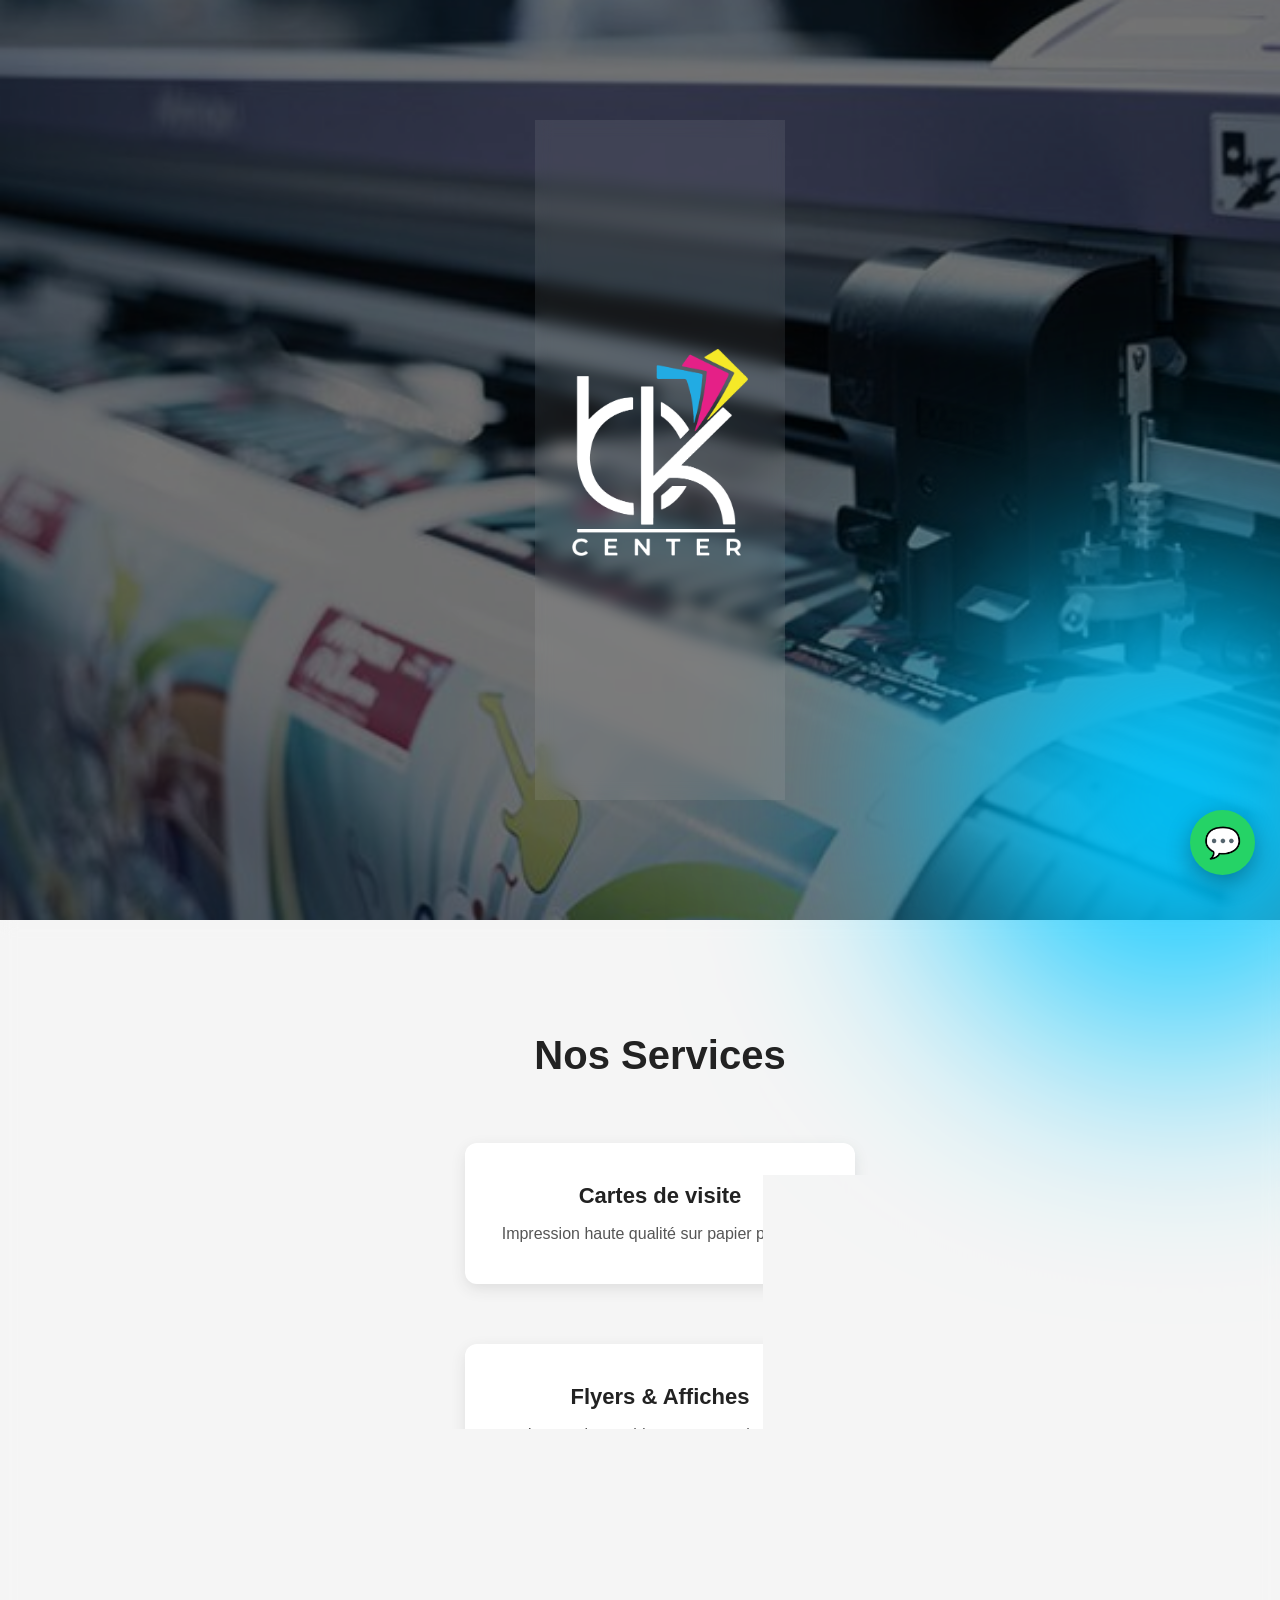
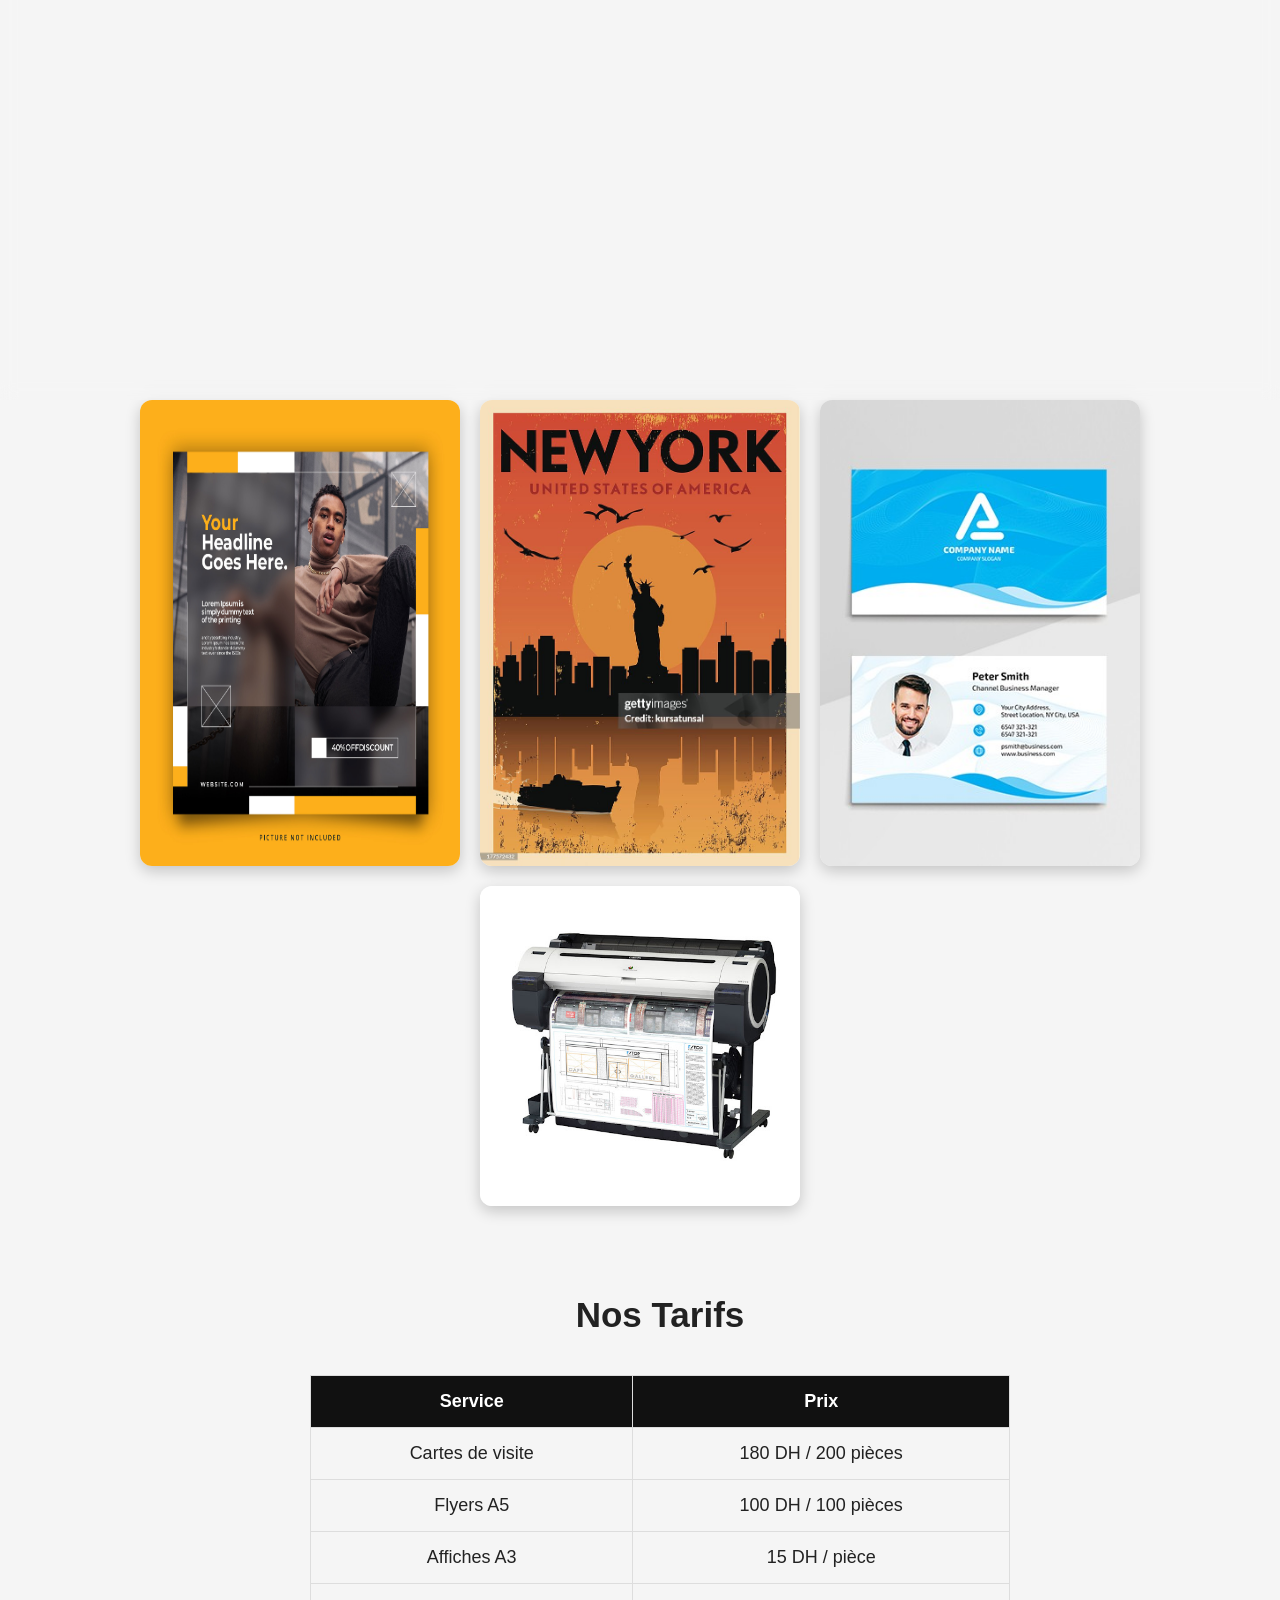
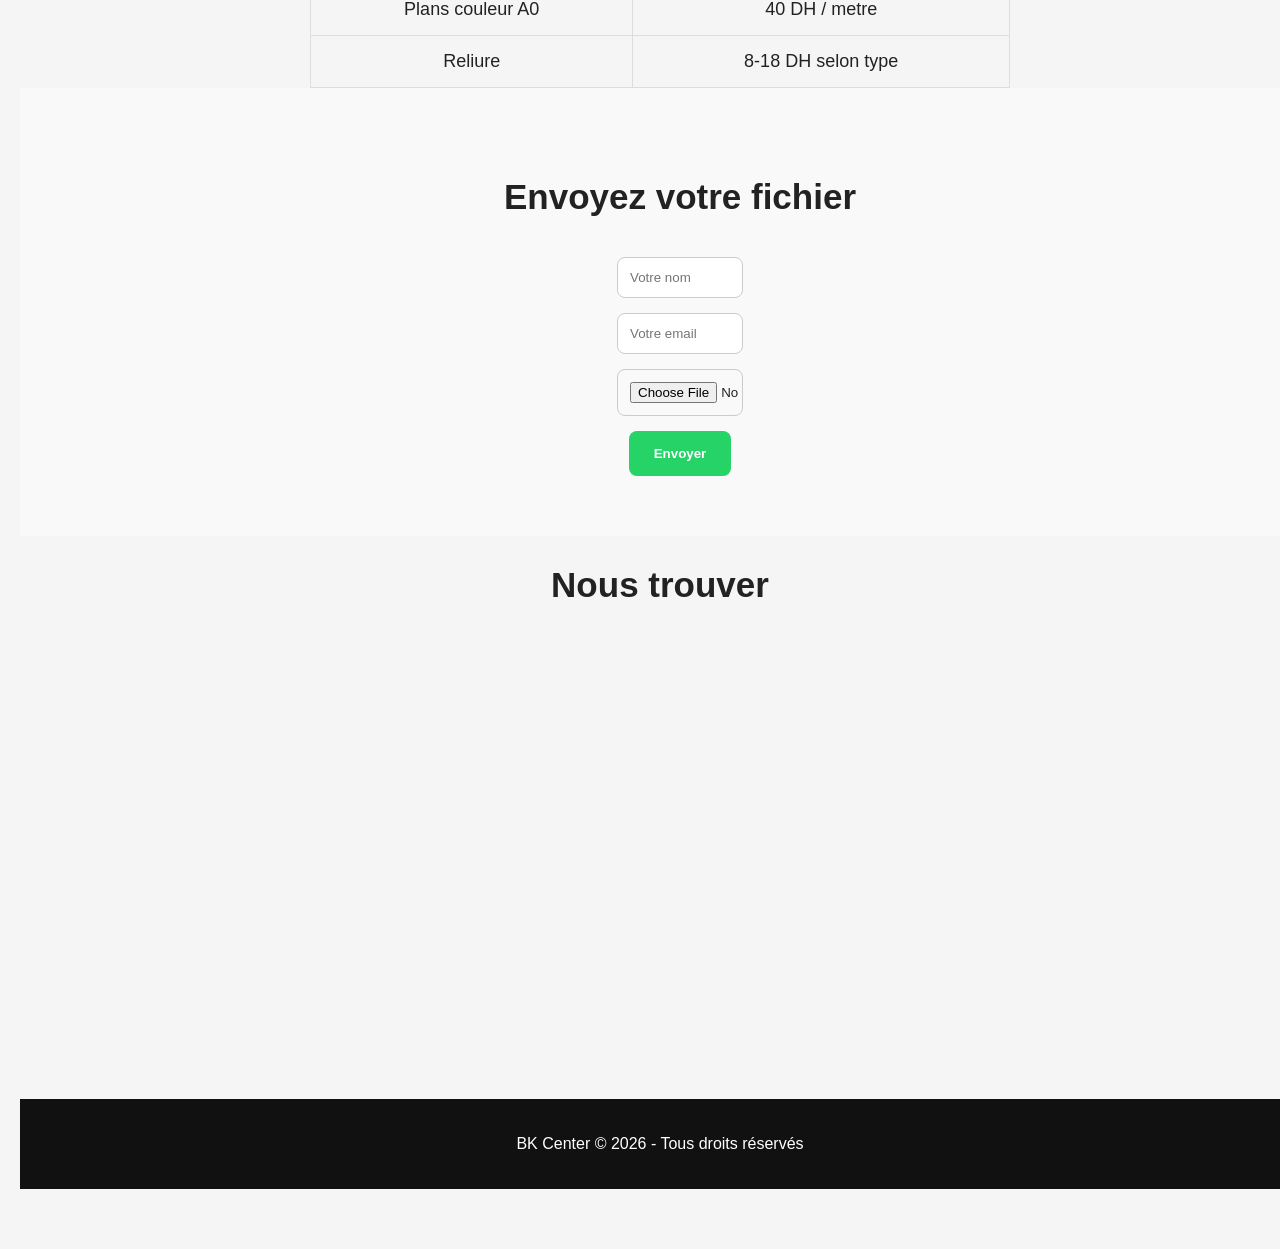
==== index.html @ 8650c790 "update" ====
<!DOCTYPE html>
<html lang="fr">
<head>
    <meta charset="UTF-8">
    <meta name="viewport" content="width=device-width, initial-scale=1.0">
    <title>BK Center - Impression Numérique à Rabat</title>
    <link rel="stylesheet" href="style.css">
</head><meta name="description" content="BK Center. Flyers, cartes de visite, affiches, plans A0/A1.">
<meta name="keywords" content="impression numérique, flyer, carte de visite, plan A0, affiches, Rabat">
<meta name="author" content="BK Center">


<body>
<div class="background-animation">
    <span></span>
    <span></span>
    <span></span>
    <span></span>
    <span></span>
</div>

<section class="hero-section">
    <div class="hero">
        <img src="logo.png" class="logo">
        
        
    </div>
</section>



    </header>

    <section class="services">
    <h2>Nos Services</h2>
    <div class="service-cards">
        <div class="card">
            <i class="fa-solid fa-id-card icon"></i>
            <h3>Cartes de visite</h3>
            <p>Impression haute qualité sur papier premium</p>
        </div>
        <div class="card">
            <i class="fa-solid fa-file-lines icon"></i>
            <h3>Flyers & Affiches</h3>
            <p>Impression rapide pour entreprises et particuliers</p>
        </div>
        <div class="card">
            <i class="fa-solid fa-drafting-compass icon"></i>
            <h3>Plans A0 / A1</h3>
            <p>Grand format pour architectes et ingénieurs</p>
        </div>
        <div class="card">
            <i class="fa-solid fa-book icon"></i>
            <h3>Reliure</h3>
            <p>Reliure spirale, thermique et dossiers</p>
        </div>
    </div>
</section>
 <div class="gallery-container">
        <img src="images/flyer.jpg" alt="Flyer">
        <img src="images/poster.jpg" alt="Poster">
        <img src="images/businesscard.jpg" alt="businesscard">
        <img src="images/plan.jpg" alt="Plan A0/A1">
    </div>
<section class="prices">
    <h2>Nos Tarifs</h2>

    <table>
        <tr>
            <th>Service</th>
            <th>Prix</th>
        </tr>
        <tr>
            <td>Cartes de visite</td>
            <td>180 DH / 200 pièces</td>
        </tr>
        <tr>
            <td>Flyers A5</td>
            <td>100 DH / 100 pièces</td>
        </tr>
        <tr>
            <td>Affiches A3</td>
            <td>15 DH / pièce</td>
        </tr>
        <tr>
            <td>Plans couleur A0</td>
            <td>40 DH / metre </td>
        </tr>
        <tr>
            <td>Reliure</td>
            <td>8-18 DH selon type</td>
        </tr>
    </table>
<section class="upload">
    <h2>Envoyez votre fichier</h2>
    <form action="YOUR_FORMSPREE_URL" method="POST" enctype="multipart/form-data">
        <input type="text" name="Nom" placeholder="Votre nom" required>
        <input type="email" name="Email" placeholder="Votre email" required>
        <input type="file" name="Fichier" accept=".pdf,.jpg,.png" required>
        <button type="submit">Envoyer</button>
    </form>
</section>




<section class="map">
    <h2>Nous trouver</h2>
    <iframe src="https://www.google.com/maps/embed?pb=!1m18!1m12!1m3!1d3309.3681010060236!2d-6.867388!3d33.957377099999995!2m3!1f0!2f0!3f0!3m2!1i1024!2i768!4f13.1!3m3!1m2!1s0xda713b10e45e16b%3A0x442d6fa22158e134!2sBK%20center!5e0!3m2!1sfr!2sma!4v1770799811120!5m2!1sfr!2sma" width="600" height="450" style="border:0;" allowfullscreen="" loading="lazy" referrerpolicy="no-referrer-when-downgrade"></iframe>

     

</section>

    <footer>
        <p>BK Center © 2026 - Tous droits réservés</p>
    </footer>
<!-- WhatsApp Button -->
<a href="https://wa.me/212650102414" class="whatsapp-btn" target="_blank">
    💬
</a>

</body>
</html>
---- style.css ----
/* ANIMATED ABSTRACT BACKGROUND */
body{
    margin:0;
    font-family: Arial, Helvetica, sans-serif;
    background: linear-gradient(-45deg, #0f2027, #6b3fd1, #2c5364, #ff3c3c);
    background-size: 400% 400%;
    animation: gradientBG 12s ease infinite;
    color:#222;




/* animation movement */
@keyframes gradientBG {
    0%{
        background-position: 0% 50%;
    }
    50%{
        background-position: 100% 50%;
    }
    100%{
        background-position: 0% 50%;
    }
}

    margin:0;
    font-family: Arial, Helvetica, sans-serif;
    background:#f5f5f5;
}
/* HERO BACKGROUND IMAGE */

.hero-section{
    position:relative;
    min-height:100svh;
    display:flex;
    justify-content:center;
    align-items:center;
    overflow:hidden;
}

.hero-section::before{
    content:"";
    position:absolute;
    top:0;
    left:0;
    width:100%;
    height:100%;

    background:url("images/print.jpg") center/cover no-repeat;

    filter:brightness(0.45);
    z-index:-2;
}

header{
    /* GLASS HERO CARD */

   header{
    background: url('images/banner.jpg') center/cover no-repeat;
    color:rgb(160, 24, 126);
    text-align:center;
    padding:120px 20px;
    position:relative;
}

.hero{
    max-width:700px;
    margin:120px auto;
    padding:50px;
    border-radius:18px;
    background: rgba(255,255,255,0.12);
    border:1px solid rgba(255,255,255,0.25);
    box-shadow:0 20px 60px rgba(0,0,0,0.35);
    text-align:center;
    color:rgb(184, 30, 171);
}

}

.hero-content{
    background: rgba(0,0,0,0.5);
    display:inline-block;
    padding:40px 60px;
    border-radius:15px;
}

header h1{
    font-size:55px;
    margin:15px 0;
    font-weight:bold;
}

header p{
    font-size:22px;
    margin-bottom:30px;
}

.whatsapp{
    background:#25D366;
    color:white;
    padding:15px 30px;
    text-decoration:none;
    border-radius:10px;
    font-weight:bold;
    font-size:18px;
}

.services{
    text-align:center;
    padding:80px 20px;
    background:#f5f5f5;
}

.services h2{
    font-size:40px;
    margin-bottom:50px;
}

.service-cards{
    display:flex;
    flex-wrap:wrap;
    justify-content:center;
    gap:30px;
}

.card{
    background:white;
    width:250px;
    padding:30px 20px;
    border-radius:15px;
    box-shadow:0 8px 20px rgba(0,0,0,0.1);
    transition: transform 0.3s;
}

.card:hover{
    transform: translateY(-10px);
}

.card h3{
    margin:15px 0 10px;
    font-size:22px;
}

.card p{
    font-size:16px;
    color:#555;
}

.icon{
    font-size:45px;
    color:#e63946;
    margin-bottom:15px;
}


.card{
    background:white;
    width:250px;
    padding:25px;
    margin:15px;
    display:inline-block;
    border-radius:12px;
    box-shadow:0 5px 15px rgba(0,0,0,0.1);
}

footer{
    background:#111;
    color:white;
    text-align:center;
    padding:20px;
}
.logo{
    width:180px;
    margin-bottom:20px;
}
.icon{
    font-size:40px;
    margin-bottom:15px;
    color:#e63946;
}.logo{
    max-width: 90%;
    height: auto;
    margin-bottom: 20px;
}

.icon{
    font-size:40px;
    margin-bottom:15px;
    color:#e63946;
}
.icon{
    font-size:40px;
    margin-bottom:15px;
    color:#e63946;
}
.gallery{
    text-align:center;
    padding:60px 20px;
    background:#f9f9f9;
}

.gallery h2{
    font-size:35px;
    margin-bottom:40px;
}

.gallery-container{
    display:flex;
    flex-wrap:wrap;
    justify-content:center;
    gap:20px;
}

.gallery-container img{
    width:250px;
    border-radius:12px;
    box-shadow:0 5px 15px rgba(0,0,0,0.2);
}
.prices{
    text-align:center;
    padding:60px 20px;
}

.prices h2{
    font-size:35px;
    margin-bottom:40px;
}

.prices table{
    margin:0 auto;
    border-collapse:collapse;
    width:90%;
    max-width:700px;
}

.prices th, .prices td{
    border:1px solid #ddd;
    padding:15px;
    font-size:18px;
}

.prices th{
    background:#111;
    color:white;
}
.upload{
    text-align:center;
    padding:60px 20px;
    background:#f9f9f9;
}

.upload h2{
    font-size:35px;
    margin-bottom:40px;
}

.upload form{
    display:flex;
    flex-direction:column;
    align-items:center;
    gap:15px;
}

.upload input{
    padding:12px;
    width:100px;
    max-width: 300px;
    border-radius:8px;
    border:1px solid #ccc;
}

.upload button{
    padding:15px 25px;
    background:#25D366;
    color:white;
    border:none;
    border-radius:8px;
    font-weight:bold;
    cursor:pointer;
}/* Animated printing background */

.background-animation{
    position:fixed;
    width:100%;
    height:100%;
    top:0;
    left:0;
    overflow:hidden;
    z-index:-1;
    background:linear-gradient(120deg,#ffffff,#f3f3f3);
}

.background-animation span{
    position:absolute;
    display:block;
    width:250px;
    height:250px;
    border-radius:50%;
    opacity:0.25;
    animation: float 20s linear infinite;
}

/* CMYK printing colors */

.background-animation span:nth-child(1){
    background:#00AEEF; /* cyan */
    left:10%;
    top:80%;
    animation-duration:25s;
}

.background-animation span:nth-child(2){
    background:#EC008C; /* magenta */
    left:70%;
    top:90%;
    animation-duration:22s;
}

.background-animation span:nth-child(3){
    background:#FFF200; /* yellow */
    left:50%;
    top:70%;
    animation-duration:28s;
}

.background-animation span:nth-child(4){
    background:#000000; /* black ink */
    left:30%;
    top:85%;
    animation-duration:30s;
}

.background-animation span:nth-child(5){
    background:#ff7f00; /* orange print tone */
    left:85%;
    top:75%;
    animation-duration:24s;
}

@keyframes float{
    0%{
        transform:translateY(0) scale(1);
    }
    50%{
        transform:translateY(-600px) scale(1.2);
    }
    100%{
        transform:translateY(-1200px) scale(1);
    }
}/* HERO SECTION */
.hero{
    min-height:70vh;
    padding:80px 20px;
    background-size: cover;
    background-position: center;
    display: flex;
    justify-content: center;
    align-items: center;
    text-align: center;
    color: white;
}

.hero-content h1{
    font-size: 60px;
    letter-spacing: 3px;
}

.hero-content p{
    font-size: 20px;
    margin: 15px 0 25px;
}

.btn{
    background: #ff3c3c;
    color: white;
    padding: 14px 28px;
    text-decoration: none;
    border-radius: 6px;
    font-weight: bold;
    transition: 0.3s;
}

.btn:hover{
    background: #cc0000;
}/* SERVICES */
.services{
    padding: 80px 20px;
    background: #f4f4f4;
    text-align: center;
}

.services h2{
    font-size: 40px;
    margin-bottom: 50px;
}

.services-container{
    display: grid;
    grid-template-columns: repeat(auto-fit, minmax(250px, 1fr));
    gap: 25px;
    max-width: 1100px;
    margin: auto;
}

.service-card{
    background: white;
    padding: 30px;
    border-radius: 12px;
    box-shadow: 0 8px 20px rgba(0,0,0,0.1);
    transition: 0.3s;
}

.service-card:hover{
    transform: translateY(-10px);
}

.service-card h3{
    margin-bottom: 15px;
    color: #ff3c3c;
}/* GLASS EFFECT SECTIONS */

.hero,
.services{
    backdrop-filter: blur(8px);
    background: rgba(255,255,255,0.08);
}

/* cards */
.service-card{
    background: rgba(255,255,255,0.9);
}/* floating abstract circles */

body::before,
body::after{
    content:"";
    position:fixed;
    width:500px;
    height:500px;
    border-radius:50%;
    filter: blur(120px);
    z-index:-1;
}

body::before{
    background:#ff3c3c;
    top:-150px;
    left:-150px;
    animation: float1 18s infinite alternate;
}

body::after{
    background:#00c6ff;
    bottom:-150px;
    right:-150px;
    animation: float2 20s infinite alternate;
}

@keyframes float1{
    from{ transform: translate(0,0);}
    to{ transform: translate(200px,150px);}
}

@keyframes float2{
    from{ transform: translate(0,0);}
    to{ transform: translate(-200px,-120px);}
}/* WhatsApp floating button */

.whatsapp-btn{
    position:fixed;
    bottom:25px;
    right:25px;
    width:65px;
    height:65px;
    background:#25D366;
    color:white;
    font-size:30px;
    border-radius:50%;
    display:flex;
    justify-content:center;
    align-items:center;
    text-decoration:none;
    box-shadow:0 8px 25px rgba(0,0,0,0.3);
    z-index:999;
    transition:0.3s;
}

.whatsapp-btn:hover{
    transform:scale(1.15);
    background:#1ebe5d;
}/* HERO IMAGE BACKGROUND */



/* the image */
.hero-section::before{
    content:"";
    position:absolute;
    top:0;
    left:0;
    width:100%;
    height:100%;

    background:url("images/print.jpg");
    background-size:cover;
    background-position:center;
    background-repeat:no-repeat;

    filter:brightness(0.45);
    z-index:-2;
}/* HERO IMAGE BACKGROUND */


.hero-section::before{
    content:"";
    position:absolute;
    top:0;
    left:0;
    width:100%;
    height:100%;

    background: url("images/print.jpg") center/cover no-repeat;
    filter: brightness(0.45);
    z-index:-1;
}

.hero{
    text-align:center;
    color:white;
    z-index:2;
}

.hero h1{
    font-size:50px;
    margin-bottom:20px;
}

.hero p{
    font-size:20px;
    margin-bottom:25px;
}

.hero .whatsapp{
    background:#25D366;
    color:white;
    padding:15px 30px;
    border-radius:10px;
    text-decoration:none;
    font-weight:bold;
    transition:0.3s;
}

.hero .whatsapp:hover{
    background:#1ebe5d;
}/* ===== MOBILE FIX ===== */

html, body {
  overflow-x: hidden;
}

* {
  max-width: 100%;
}

img {
  max-width: 100%;
  height: auto;
  display: block;
}

.container {
  width: 100% !important;
  max-width: 1200px;
  margin: auto;
  padding-left: 15px;
  padding-right: 15px;
}

section {
  width: 100%;
}

.hero {
  background-size: cover;
  background-position: center;
}/* =========================
   MOBILE RESPONSIVE FIX
   ========================= */

/* remove the dangerous vh height */
.hero-section{
    height:auto !important;
    min-height:520px;
    padding:80px 20px;
}

/* hero container */
.hero{
    margin:40px auto !important;
    padding:25px 15px !important;
    max-width:95% !important;
}

/* logo scaling */
.logo{
    width:220px !important;
    max-width:80%;
    margin:0 auto 15px auto;
}

/* titles */
.hero h1{
    font-size:28px !important;
    line-height:1.2;
}

.hero p{
    font-size:16px !important;
}

/* services cards stack vertically */
.service-cards{
    flex-direction:column !important;
    align-items:center;
}

.card{
    width:90% !important;
    max-width:340px;
}

/* gallery images */
.gallery-container img{
    width:100% !important;
    max-width:320px;
}

/* prevent horizontal scrolling (THIS removes the grey side) */
html,body{
    overflow-x:hidden !important;
}/* CONTACT FORM */

.contact{
    text-align:center;
    padding:70px 20px;
    background:#ffffff;
}

.contact h2{
    font-size:36px;
    margin-bottom:30px;
}

.contact form{
    max-width:500px;
    margin:auto;
    display:flex;
    flex-direction:column;
    gap:15px;
}

.contact input,
.contact textarea{
    padding:14px;
    border-radius:8px;
    border:1px solid #ccc;
    font-size:16px;
    width:100%;
}

.contact textarea{
    min-height:130px;
    resize:vertical;
}

.contact button{
    background:#25D366;
    color:white;
    padding:15px;
    border:none;
    border-radius:8px;
    font-size:18px;
    font-weight:bold;
    cursor:pointer;
    transition:0.3s;
}

.contact button:hover{
    background:#1ebe5d;
}
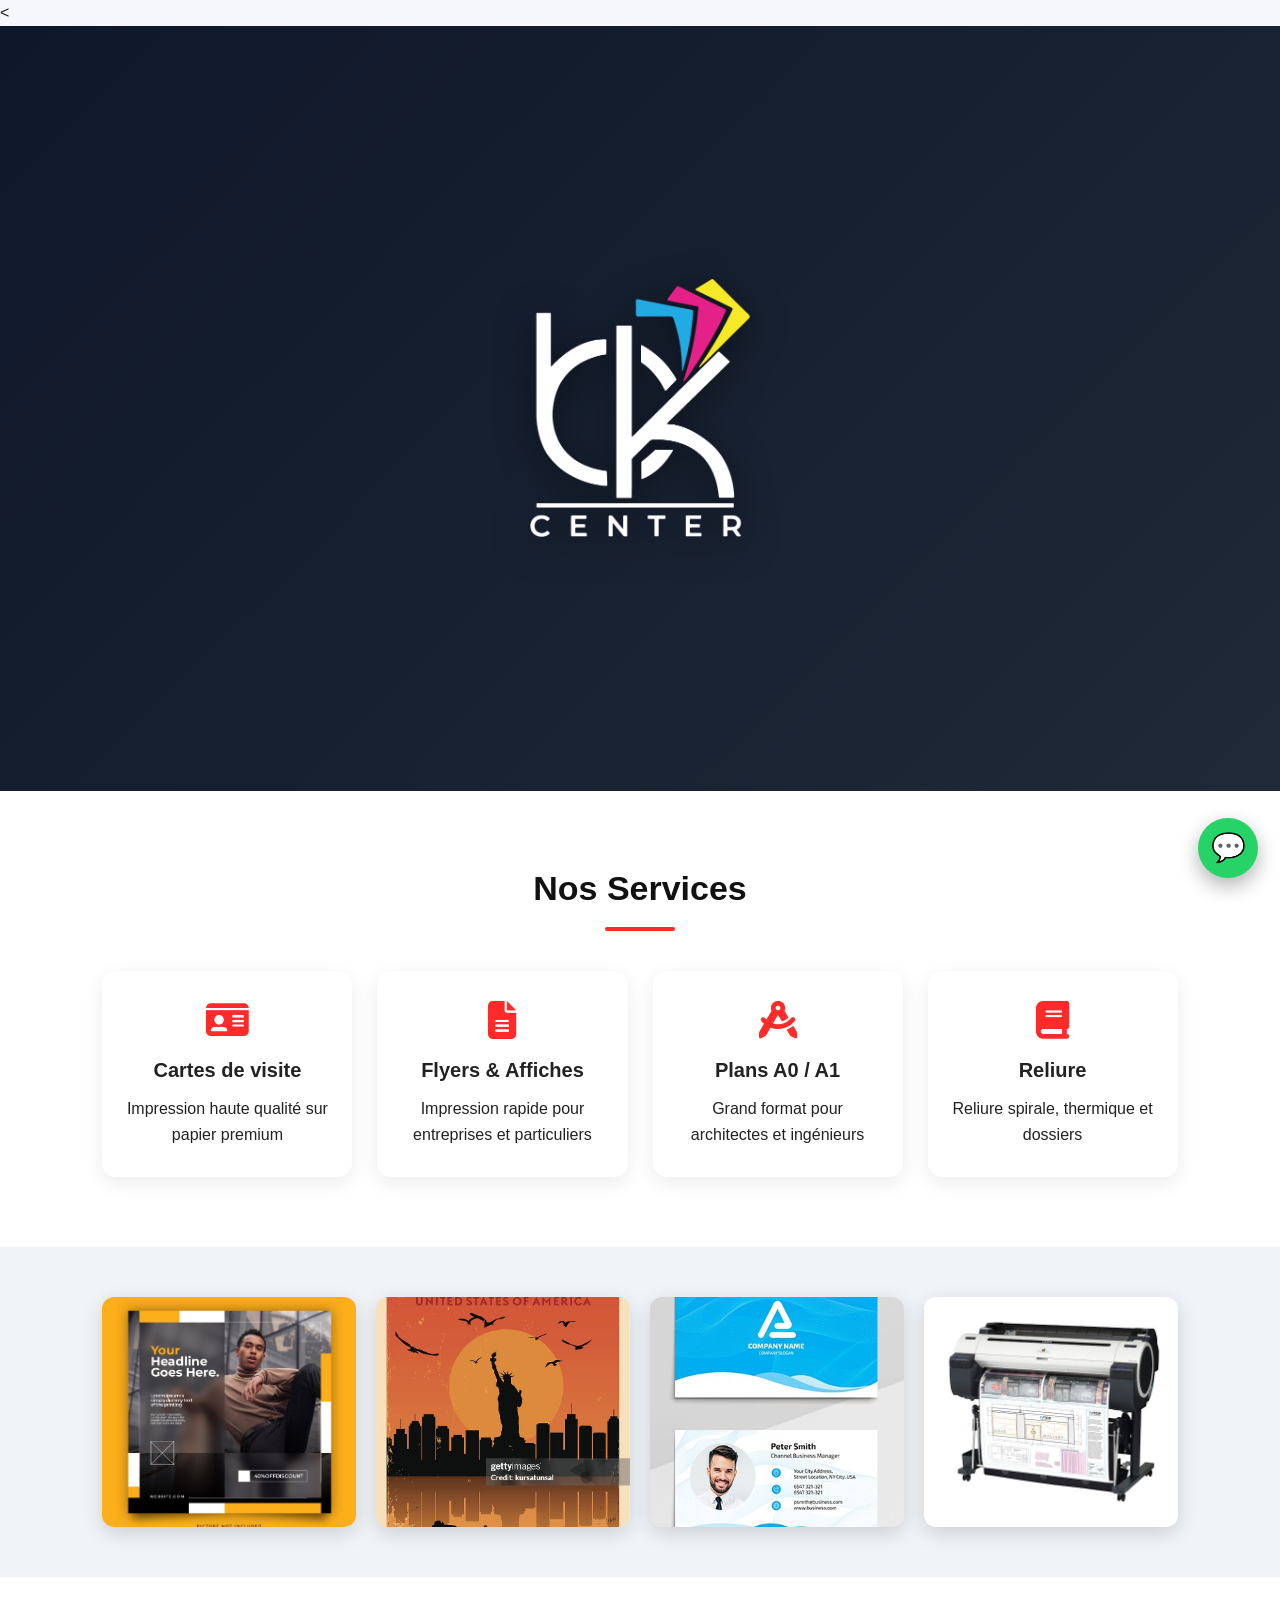
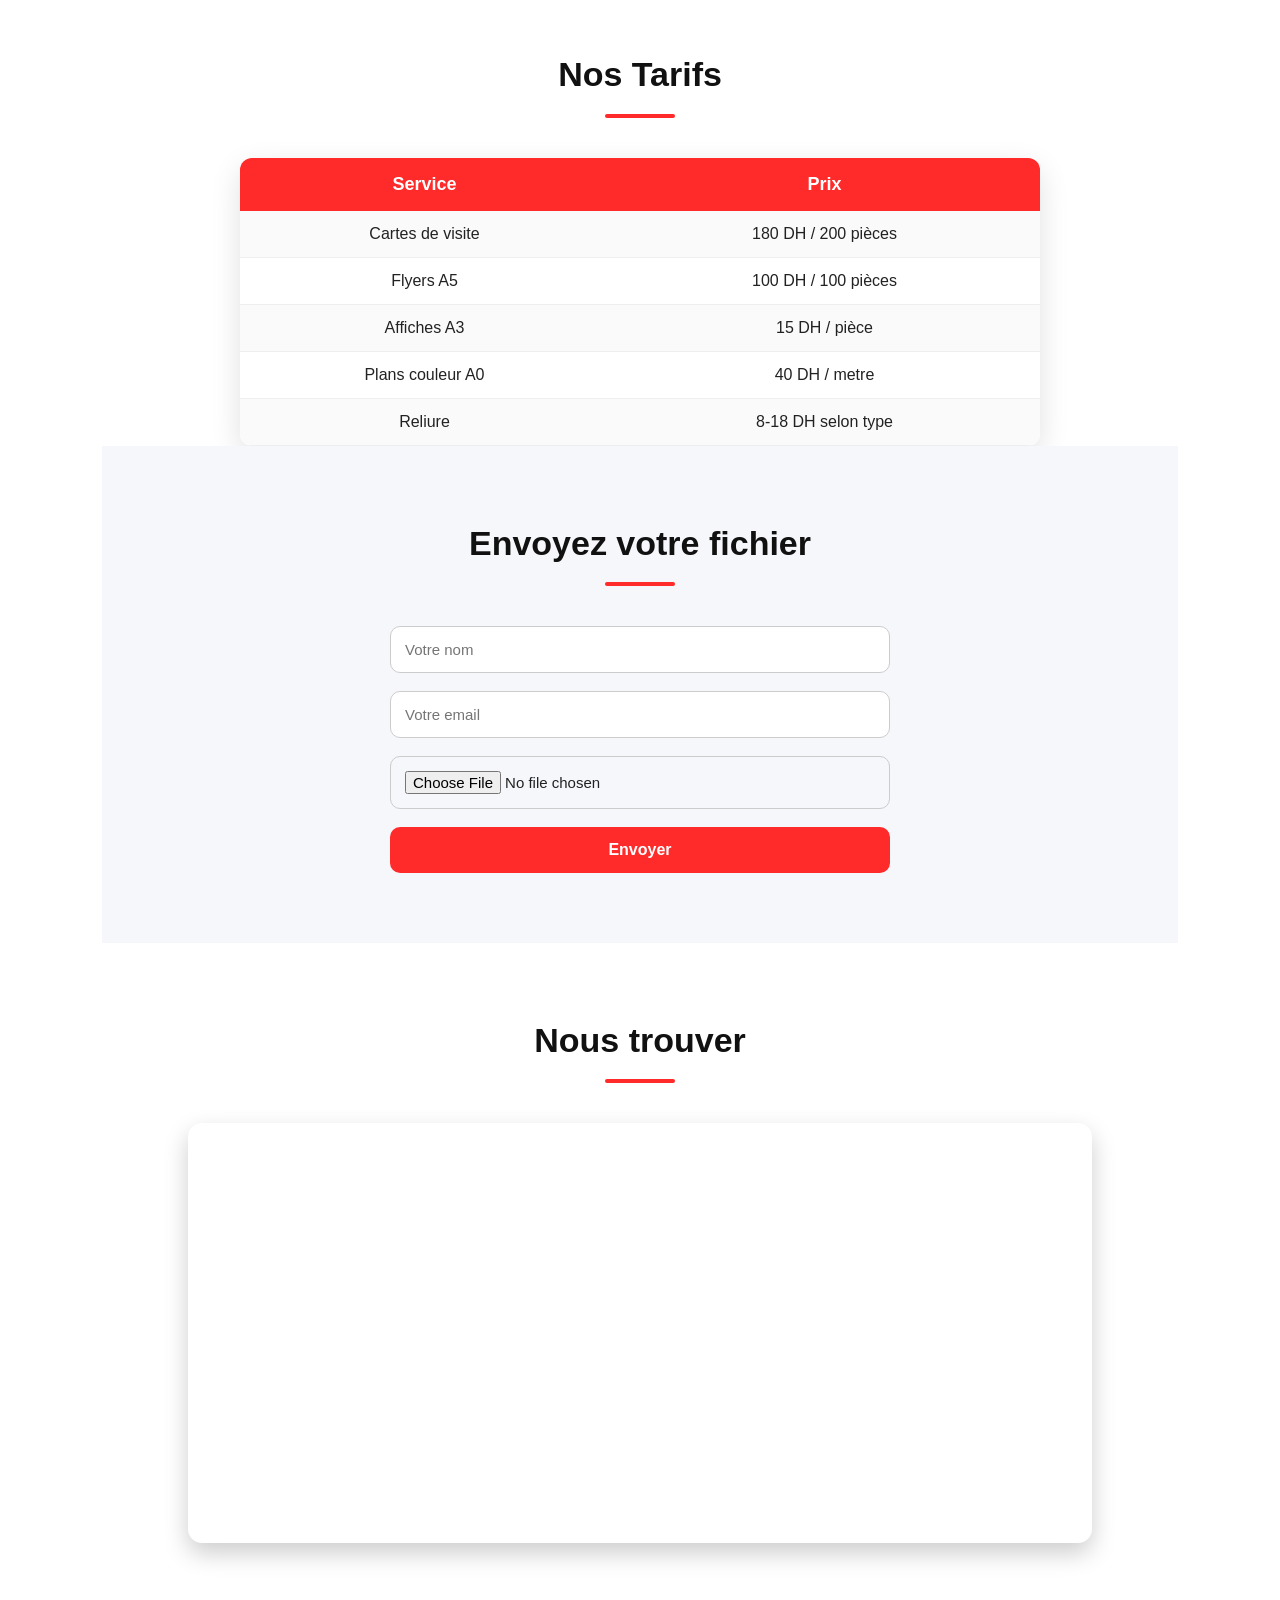
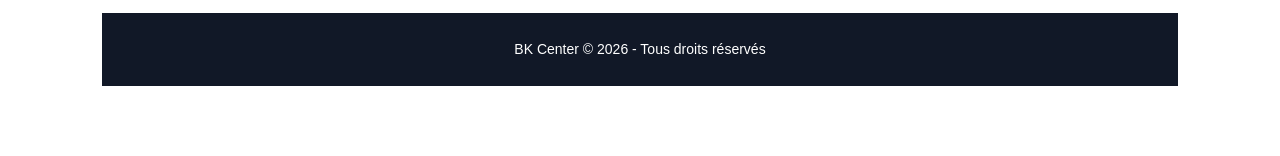
==== commit 1ca7f158: "apply new design + css" ====
--- a/index.html
+++ b/index.html
@@ -1,13 +1,20 @@
-<!DOCTYPE html>
-<html lang="fr">
-<head>
+<<head>
     <meta charset="UTF-8">
     <meta name="viewport" content="width=device-width, initial-scale=1.0">
+
     <title>BK Center - Impression Numérique à Rabat</title>
+
+    <meta name="description" content="BK Center. Flyers, cartes de visite, affiches, plans A0/A1.">
+    <meta name="keywords" content="impression numérique, flyer, carte de visite, plan A0, affiches, Rabat">
+    <meta name="author" content="BK Center">
+
+    <!-- MAIN CSS -->
     <link rel="stylesheet" href="style.css">
-</head><meta name="description" content="BK Center. Flyers, cartes de visite, affiches, plans A0/A1.">
-<meta name="keywords" content="impression numérique, flyer, carte de visite, plan A0, affiches, Rabat">
-<meta name="author" content="BK Center">
+
+    <!-- ICONS (VERY IMPORTANT) -->
+    <link rel="stylesheet" href="https://cdnjs.cloudflare.com/ajax/libs/font-awesome/6.5.0/css/all.min.css">
+</head>
+
 
 
 <body>
--- a/style.css
+++ b/style.css
@@ -1,700 +1,288 @@
-/* ANIMATED ABSTRACT BACKGROUND */
+/* -------------------- GLOBAL -------------------- */
+*{
+    margin:0;
+    padding:0;
+    box-sizing:border-box;
+    font-family: "Segoe UI", Arial, Helvetica, sans-serif;
+}
+
 body{
-    margin:0;
-    font-family: Arial, Helvetica, sans-serif;
-    background: linear-gradient(-45deg, #0f2027, #6b3fd1, #2c5364, #ff3c3c);
-    background-size: 400% 400%;
-    animation: gradientBG 12s ease infinite;
+    background:#f5f7fa;
     color:#222;
-
-
-
-
-/* animation movement */
-@keyframes gradientBG {
-    0%{
-        background-position: 0% 50%;
-    }
-    50%{
-        background-position: 100% 50%;
-    }
-    100%{
-        background-position: 0% 50%;
-    }
-}
-
-    margin:0;
-    font-family: Arial, Helvetica, sans-serif;
-    background:#f5f5f5;
-}
-/* HERO BACKGROUND IMAGE */
+    line-height:1.6;
+}
+
+/* container width */
+section{
+    padding:70px 8%;
+}
+
+/* Titles */
+h2{
+    text-align:center;
+    font-size:34px;
+    margin-bottom:40px;
+    color:#111;
+    position:relative;
+}
+
+h2::after{
+    content:"";
+    width:70px;
+    height:4px;
+    background:#ff2a2a;
+    display:block;
+    margin:12px auto;
+    border-radius:2px;
+}
+
+/* -------------------- HERO -------------------- */
 
 .hero-section{
+    height:85vh;
+    display:flex;
+    align-items:center;
+    justify-content:center;
     position:relative;
-    min-height:100svh;
-    display:flex;
-    justify-content:center;
-    align-items:center;
     overflow:hidden;
-}
-
-.hero-section::before{
-    content:"";
-    position:absolute;
-    top:0;
-    left:0;
-    width:100%;
-    height:100%;
-
-    background:url("images/print.jpg") center/cover no-repeat;
-
-    filter:brightness(0.45);
-    z-index:-2;
-}
-
-header{
-    /* GLASS HERO CARD */
-
-   header{
-    background: url('images/banner.jpg') center/cover no-repeat;
-    color:rgb(160, 24, 126);
-    text-align:center;
-    padding:120px 20px;
-    position:relative;
-}
-
-.hero{
-    max-width:700px;
-    margin:120px auto;
-    padding:50px;
-    border-radius:18px;
-    background: rgba(255,255,255,0.12);
-    border:1px solid rgba(255,255,255,0.25);
-    box-shadow:0 20px 60px rgba(0,0,0,0.35);
-    text-align:center;
-    color:rgb(184, 30, 171);
-}
-
-}
-
-.hero-content{
-    background: rgba(0,0,0,0.5);
-    display:inline-block;
-    padding:40px 60px;
-    border-radius:15px;
-}
-
-header h1{
-    font-size:55px;
-    margin:15px 0;
-    font-weight:bold;
-}
-
-header p{
-    font-size:22px;
-    margin-bottom:30px;
-}
-
-.whatsapp{
-    background:#25D366;
-    color:white;
-    padding:15px 30px;
-    text-decoration:none;
-    border-radius:10px;
-    font-weight:bold;
-    font-size:18px;
-}
-
-.services{
-    text-align:center;
-    padding:80px 20px;
-    background:#f5f5f5;
-}
-
-.services h2{
-    font-size:40px;
-    margin-bottom:50px;
-}
-
-.service-cards{
-    display:flex;
-    flex-wrap:wrap;
-    justify-content:center;
-    gap:30px;
-}
-
-.card{
-    background:white;
-    width:250px;
-    padding:30px 20px;
-    border-radius:15px;
-    box-shadow:0 8px 20px rgba(0,0,0,0.1);
-    transition: transform 0.3s;
-}
-
-.card:hover{
-    transform: translateY(-10px);
-}
-
-.card h3{
-    margin:15px 0 10px;
-    font-size:22px;
-}
-
-.card p{
-    font-size:16px;
-    color:#555;
-}
-
-.icon{
-    font-size:45px;
-    color:#e63946;
-    margin-bottom:15px;
-}
-
-
-.card{
-    background:white;
-    width:250px;
-    padding:25px;
-    margin:15px;
-    display:inline-block;
-    border-radius:12px;
-    box-shadow:0 5px 15px rgba(0,0,0,0.1);
-}
-
-footer{
-    background:#111;
-    color:white;
-    text-align:center;
-    padding:20px;
-}
+    background:linear-gradient(135deg,#0f172a,#1f2937);
+}
+
+/* logo */
 .logo{
-    width:180px;
-    margin-bottom:20px;
-}
-.icon{
-    font-size:40px;
-    margin-bottom:15px;
-    color:#e63946;
-}.logo{
-    max-width: 90%;
-    height: auto;
-    margin-bottom: 20px;
-}
-
-.icon{
-    font-size:40px;
-    margin-bottom:15px;
-    color:#e63946;
-}
-.icon{
-    font-size:40px;
-    margin-bottom:15px;
-    color:#e63946;
-}
-.gallery{
-    text-align:center;
-    padding:60px 20px;
-    background:#f9f9f9;
-}
-
-.gallery h2{
-    font-size:35px;
-    margin-bottom:40px;
-}
-
-.gallery-container{
-    display:flex;
-    flex-wrap:wrap;
-    justify-content:center;
-    gap:20px;
-}
-
-.gallery-container img{
-    width:250px;
-    border-radius:12px;
-    box-shadow:0 5px 15px rgba(0,0,0,0.2);
-}
-.prices{
-    text-align:center;
-    padding:60px 20px;
-}
-
-.prices h2{
-    font-size:35px;
-    margin-bottom:40px;
-}
-
-.prices table{
-    margin:0 auto;
-    border-collapse:collapse;
-    width:90%;
-    max-width:700px;
-}
-
-.prices th, .prices td{
-    border:1px solid #ddd;
-    padding:15px;
-    font-size:18px;
-}
-
-.prices th{
-    background:#111;
-    color:white;
-}
-.upload{
-    text-align:center;
-    padding:60px 20px;
-    background:#f9f9f9;
-}
-
-.upload h2{
-    font-size:35px;
-    margin-bottom:40px;
-}
-
-.upload form{
-    display:flex;
-    flex-direction:column;
-    align-items:center;
-    gap:15px;
-}
-
-.upload input{
-    padding:12px;
-    width:100px;
-    max-width: 300px;
-    border-radius:8px;
-    border:1px solid #ccc;
-}
-
-.upload button{
-    padding:15px 25px;
-    background:#25D366;
-    color:white;
-    border:none;
-    border-radius:8px;
-    font-weight:bold;
-    cursor:pointer;
-}/* Animated printing background */
-
-.background-animation{
-    position:fixed;
-    width:100%;
-    height:100%;
-    top:0;
-    left:0;
-    overflow:hidden;
-    z-index:-1;
-    background:linear-gradient(120deg,#ffffff,#f3f3f3);
-}
-
+    width:220px;
+    animation:fadeIn 1.5s ease forwards;
+    filter:drop-shadow(0 8px 18px rgba(0,0,0,0.5));
+}
+
+/* background animation circles */
 .background-animation span{
     position:absolute;
-    display:block;
-    width:250px;
-    height:250px;
+    width:180px;
+    height:180px;
+    background:rgba(255,255,255,0.05);
     border-radius:50%;
-    opacity:0.25;
-    animation: float 20s linear infinite;
-}
-
-/* CMYK printing colors */
-
-.background-animation span:nth-child(1){
-    background:#00AEEF; /* cyan */
-    left:10%;
-    top:80%;
-    animation-duration:25s;
-}
-
-.background-animation span:nth-child(2){
-    background:#EC008C; /* magenta */
-    left:70%;
-    top:90%;
-    animation-duration:22s;
-}
-
-.background-animation span:nth-child(3){
-    background:#FFF200; /* yellow */
-    left:50%;
-    top:70%;
-    animation-duration:28s;
-}
-
-.background-animation span:nth-child(4){
-    background:#000000; /* black ink */
-    left:30%;
-    top:85%;
-    animation-duration:30s;
-}
-
-.background-animation span:nth-child(5){
-    background:#ff7f00; /* orange print tone */
-    left:85%;
-    top:75%;
-    animation-duration:24s;
-}
-
-@keyframes float{
-    0%{
-        transform:translateY(0) scale(1);
-    }
-    50%{
-        transform:translateY(-600px) scale(1.2);
-    }
-    100%{
-        transform:translateY(-1200px) scale(1);
-    }
-}/* HERO SECTION */
-.hero{
-    min-height:70vh;
-    padding:80px 20px;
-    background-size: cover;
-    background-position: center;
-    display: flex;
-    justify-content: center;
-    align-items: center;
-    text-align: center;
-    color: white;
-}
-
-.hero-content h1{
-    font-size: 60px;
-    letter-spacing: 3px;
-}
-
-.hero-content p{
-    font-size: 20px;
-    margin: 15px 0 25px;
-}
-
-.btn{
-    background: #ff3c3c;
-    color: white;
-    padding: 14px 28px;
-    text-decoration: none;
-    border-radius: 6px;
-    font-weight: bold;
-    transition: 0.3s;
-}
-
-.btn:hover{
-    background: #cc0000;
-}/* SERVICES */
+    animation:move 18s linear infinite;
+}
+
+.background-animation span:nth-child(1){top:10%;left:10%;}
+.background-animation span:nth-child(2){top:70%;left:20%;}
+.background-animation span:nth-child(3){top:40%;left:80%;}
+.background-animation span:nth-child(4){top:80%;left:70%;}
+.background-animation span:nth-child(5){top:20%;left:60%;}
+
+@keyframes move{
+    0%{transform:translateY(0) rotate(0deg);}
+    50%{transform:translateY(-60px) rotate(180deg);}
+    100%{transform:translateY(0) rotate(360deg);}
+}
+
+@keyframes fadeIn{
+    from{opacity:0;transform:translateY(30px);}
+    to{opacity:1;transform:translateY(0);}
+}
+
+/* -------------------- SERVICES -------------------- */
+
 .services{
-    padding: 80px 20px;
-    background: #f4f4f4;
-    text-align: center;
-}
-
-.services h2{
-    font-size: 40px;
-    margin-bottom: 50px;
-}
-
-.services-container{
-    display: grid;
-    grid-template-columns: repeat(auto-fit, minmax(250px, 1fr));
-    gap: 25px;
-    max-width: 1100px;
-    margin: auto;
-}
-
-.service-card{
-    background: white;
-    padding: 30px;
-    border-radius: 12px;
-    box-shadow: 0 8px 20px rgba(0,0,0,0.1);
-    transition: 0.3s;
-}
-
-.service-card:hover{
-    transform: translateY(-10px);
-}
-
-.service-card h3{
-    margin-bottom: 15px;
-    color: #ff3c3c;
-}/* GLASS EFFECT SECTIONS */
-
-.hero,
-.services{
-    backdrop-filter: blur(8px);
-    background: rgba(255,255,255,0.08);
-}
-
-/* cards */
-.service-card{
-    background: rgba(255,255,255,0.9);
-}/* floating abstract circles */
-
-body::before,
-body::after{
-    content:"";
-    position:fixed;
-    width:500px;
-    height:500px;
-    border-radius:50%;
-    filter: blur(120px);
-    z-index:-1;
-}
-
-body::before{
-    background:#ff3c3c;
-    top:-150px;
-    left:-150px;
-    animation: float1 18s infinite alternate;
-}
-
-body::after{
-    background:#00c6ff;
-    bottom:-150px;
-    right:-150px;
-    animation: float2 20s infinite alternate;
-}
-
-@keyframes float1{
-    from{ transform: translate(0,0);}
-    to{ transform: translate(200px,150px);}
-}
-
-@keyframes float2{
-    from{ transform: translate(0,0);}
-    to{ transform: translate(-200px,-120px);}
-}/* WhatsApp floating button */
-
-.whatsapp-btn{
-    position:fixed;
-    bottom:25px;
-    right:25px;
-    width:65px;
-    height:65px;
-    background:#25D366;
-    color:white;
-    font-size:30px;
-    border-radius:50%;
-    display:flex;
-    justify-content:center;
-    align-items:center;
-    text-decoration:none;
-    box-shadow:0 8px 25px rgba(0,0,0,0.3);
-    z-index:999;
-    transition:0.3s;
-}
-
-.whatsapp-btn:hover{
-    transform:scale(1.15);
-    background:#1ebe5d;
-}/* HERO IMAGE BACKGROUND */
-
-
-
-/* the image */
-.hero-section::before{
-    content:"";
-    position:absolute;
-    top:0;
-    left:0;
+    background:white;
+}
+
+.service-cards{
+    display:grid;
+    grid-template-columns:repeat(auto-fit,minmax(230px,1fr));
+    gap:25px;
+}
+
+.card{
+    background:#ffffff;
+    padding:30px 20px;
+    border-radius:14px;
+    text-align:center;
+    transition:0.3s;
+    box-shadow:0 6px 20px rgba(0,0,0,0.08);
+}
+
+.card:hover{
+    transform:translateY(-8px);
+    box-shadow:0 12px 30px rgba(0,0,0,0.15);
+}
+
+.icon{
+    font-size:38px;
+    color:#ff2a2a;
+    margin-bottom:15px;
+}
+
+.card h3{
+    margin-bottom:10px;
+    font-size:20px;
+}
+
+/* -------------------- GALLERY -------------------- */
+
+.gallery-container{
+    display:grid;
+    grid-template-columns:repeat(auto-fit,minmax(250px,1fr));
+    gap:20px;
+    padding:50px 8%;
+    background:#f0f3f7;
+}
+
+.gallery-container img{
     width:100%;
-    height:100%;
-
-    background:url("images/print.jpg");
-    background-size:cover;
-    background-position:center;
-    background-repeat:no-repeat;
-
-    filter:brightness(0.45);
-    z-index:-2;
-}/* HERO IMAGE BACKGROUND */
-
-
-.hero-section::before{
-    content:"";
-    position:absolute;
-    top:0;
-    left:0;
+    height:230px;
+    object-fit:cover;
+    border-radius:12px;
+    transition:0.3s;
+    box-shadow:0 6px 20px rgba(0,0,0,0.15);
+}
+
+.gallery-container img:hover{
+    transform:scale(1.05);
+}
+
+/* -------------------- PRICES -------------------- */
+
+.prices{
+    background:white;
+}
+
+table{
     width:100%;
-    height:100%;
-
-    background: url("images/print.jpg") center/cover no-repeat;
-    filter: brightness(0.45);
-    z-index:-1;
-}
-
-.hero{
-    text-align:center;
-    color:white;
-    z-index:2;
-}
-
-.hero h1{
-    font-size:50px;
-    margin-bottom:20px;
-}
-
-.hero p{
-    font-size:20px;
-    margin-bottom:25px;
-}
-
-.hero .whatsapp{
-    background:#25D366;
-    color:white;
-    padding:15px 30px;
-    border-radius:10px;
-    text-decoration:none;
-    font-weight:bold;
-    transition:0.3s;
-}
-
-.hero .whatsapp:hover{
-    background:#1ebe5d;
-}/* ===== MOBILE FIX ===== */
-
-html, body {
-  overflow-x: hidden;
-}
-
-* {
-  max-width: 100%;
-}
-
-img {
-  max-width: 100%;
-  height: auto;
-  display: block;
-}
-
-.container {
-  width: 100% !important;
-  max-width: 1200px;
-  margin: auto;
-  padding-left: 15px;
-  padding-right: 15px;
-}
-
-section {
-  width: 100%;
-}
-
-.hero {
-  background-size: cover;
-  background-position: center;
-}/* =========================
-   MOBILE RESPONSIVE FIX
-   ========================= */
-
-/* remove the dangerous vh height */
-.hero-section{
-    height:auto !important;
-    min-height:520px;
-    padding:80px 20px;
-}
-
-/* hero container */
-.hero{
-    margin:40px auto !important;
-    padding:25px 15px !important;
-    max-width:95% !important;
-}
-
-/* logo scaling */
-.logo{
-    width:220px !important;
-    max-width:80%;
-    margin:0 auto 15px auto;
-}
-
-/* titles */
-.hero h1{
-    font-size:28px !important;
-    line-height:1.2;
-}
-
-.hero p{
-    font-size:16px !important;
-}
-
-/* services cards stack vertically */
-.service-cards{
-    flex-direction:column !important;
-    align-items:center;
-}
-
-.card{
-    width:90% !important;
-    max-width:340px;
-}
-
-/* gallery images */
-.gallery-container img{
-    width:100% !important;
-    max-width:320px;
-}
-
-/* prevent horizontal scrolling (THIS removes the grey side) */
-html,body{
-    overflow-x:hidden !important;
-}/* CONTACT FORM */
-
-.contact{
-    text-align:center;
-    padding:70px 20px;
-    background:#ffffff;
-}
-
-.contact h2{
-    font-size:36px;
-    margin-bottom:30px;
-}
-
-.contact form{
+    max-width:800px;
+    margin:auto;
+    border-collapse:collapse;
+    box-shadow:0 10px 30px rgba(0,0,0,0.12);
+    border-radius:12px;
+    overflow:hidden;
+}
+
+th{
+    background:#ff2a2a;
+    color:white;
+    padding:16px;
+    font-size:18px;
+}
+
+td{
+    padding:14px;
+    text-align:center;
+    border-bottom:1px solid #eee;
+}
+
+tr:nth-child(even){
+    background:#fafafa;
+}
+
+tr:hover{
+    background:#ffeaea;
+}
+
+/* -------------------- UPLOAD FORM -------------------- */
+
+.upload{
+    background:#f5f7fa;
+}
+
+form{
     max-width:500px;
     margin:auto;
     display:flex;
     flex-direction:column;
-    gap:15px;
-}
-
-.contact input,
-.contact textarea{
+    gap:18px;
+}
+
+input{
     padding:14px;
-    border-radius:8px;
+    border-radius:10px;
     border:1px solid #ccc;
+    font-size:15px;
+}
+
+input:focus{
+    outline:none;
+    border-color:#ff2a2a;
+    box-shadow:0 0 0 3px rgba(255,42,42,0.15);
+}
+
+button{
+    padding:14px;
+    border:none;
+    border-radius:10px;
+    background:#ff2a2a;
+    color:white;
     font-size:16px;
+    cursor:pointer;
+    transition:0.3s;
+    font-weight:600;
+}
+
+button:hover{
+    background:#d91f1f;
+}
+
+/* -------------------- MAP -------------------- */
+
+.map iframe{
     width:100%;
-}
-
-.contact textarea{
-    min-height:130px;
-    resize:vertical;
-}
-
-.contact button{
+    height:420px;
+    border-radius:14px;
+    box-shadow:0 10px 25px rgba(0,0,0,0.2);
+}
+
+/* -------------------- FOOTER -------------------- */
+
+footer{
+    background:#111827;
+    color:white;
+    text-align:center;
+    padding:25px;
+    font-size:14px;
+}
+
+/* -------------------- WHATSAPP BUTTON -------------------- */
+
+.whatsapp-btn{
+    position:fixed;
+    right:22px;
+    bottom:22px;
+    width:60px;
+    height:60px;
     background:#25D366;
     color:white;
-    padding:15px;
-    border:none;
-    border-radius:8px;
-    font-size:18px;
-    font-weight:bold;
-    cursor:pointer;
-    transition:0.3s;
-}
-
-.contact button:hover{
-    background:#1ebe5d;
-}
-
-
-
-
-
-
-
-
-
-
-
+    font-size:28px;
+    display:flex;
+    align-items:center;
+    justify-content:center;
+    border-radius:50%;
+    text-decoration:none;
+    box-shadow:0 8px 20px rgba(0,0,0,0.3);
+    transition:0.3s;
+    z-index:999;
+}
+
+.whatsapp-btn:hover{
+    transform:scale(1.1);
+}
+
+/* -------------------- MOBILE -------------------- */
+
+@media(max-width:768px){
+
+    h2{
+        font-size:26px;
+    }
+
+    .hero-section{
+        height:65vh;
+    }
+
+    .logo{
+        width:160px;
+    }
+
+    table{
+        font-size:14px;
+    }
+}
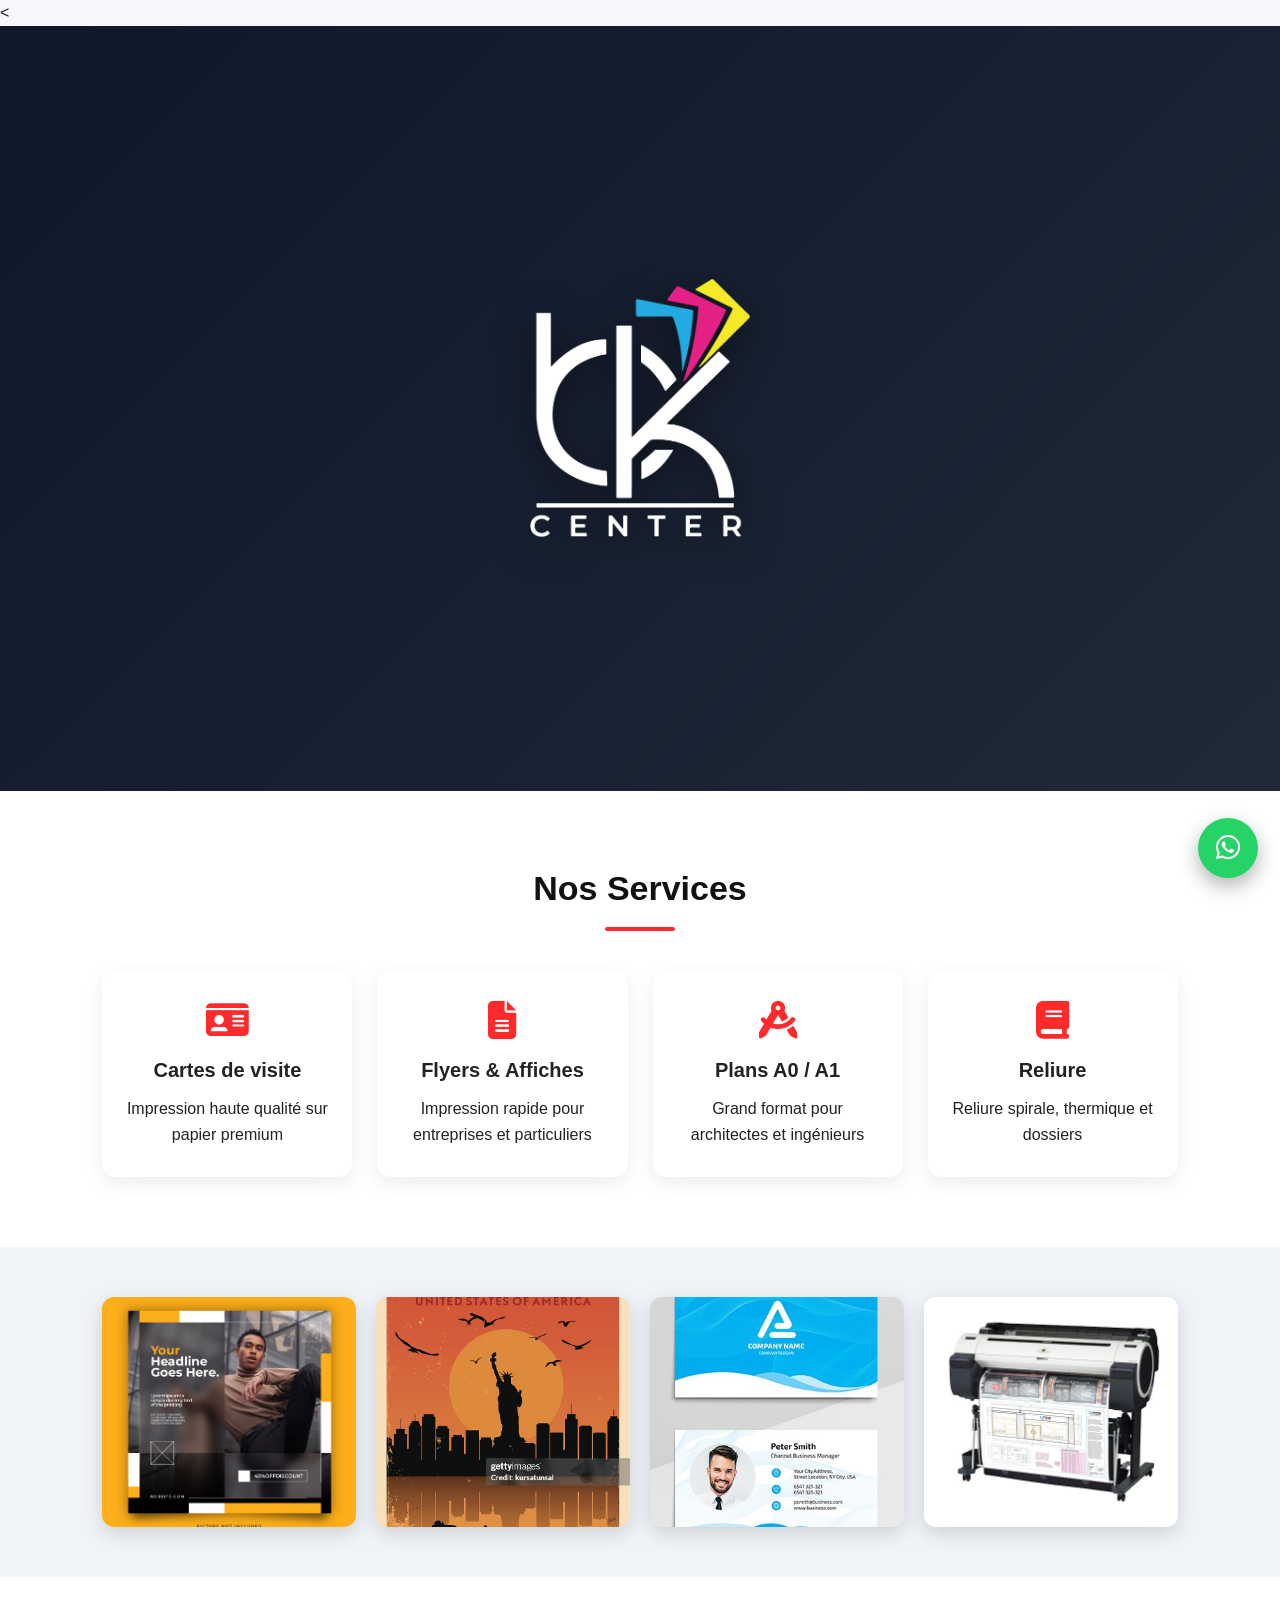
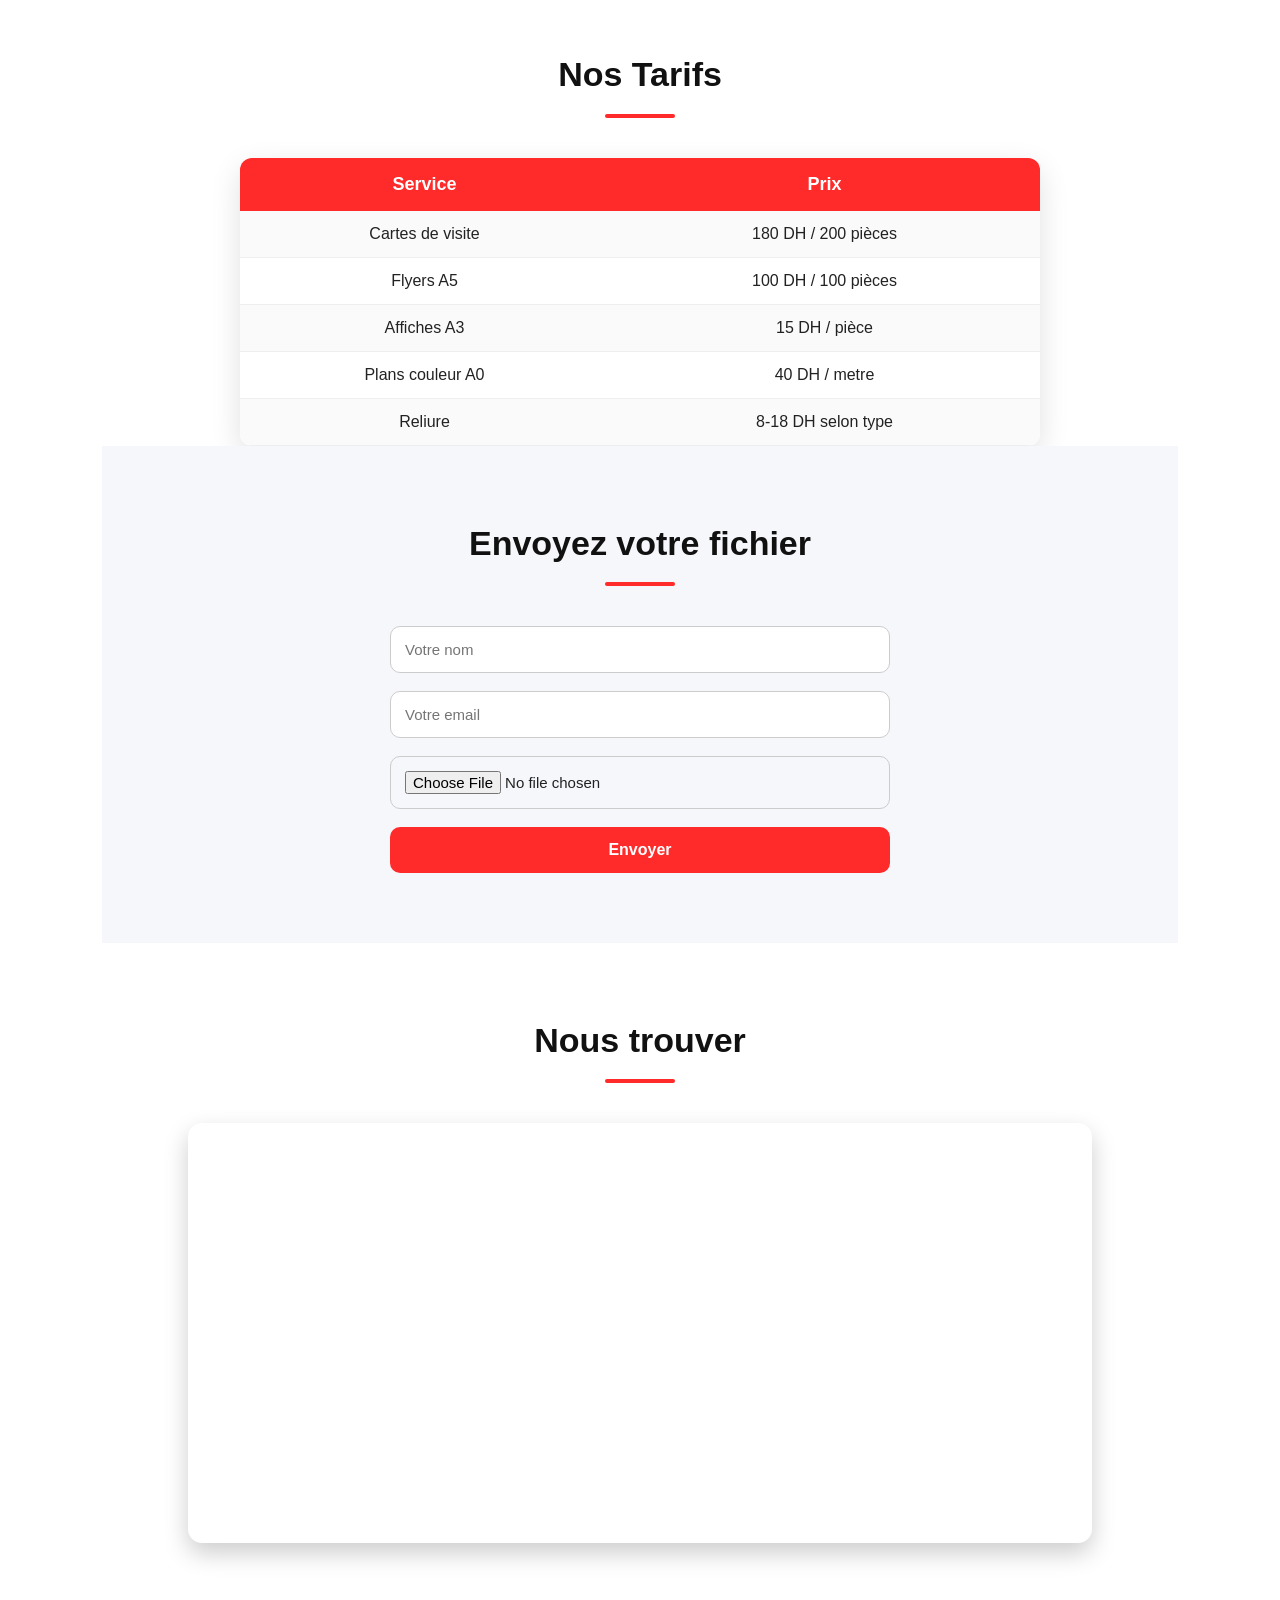
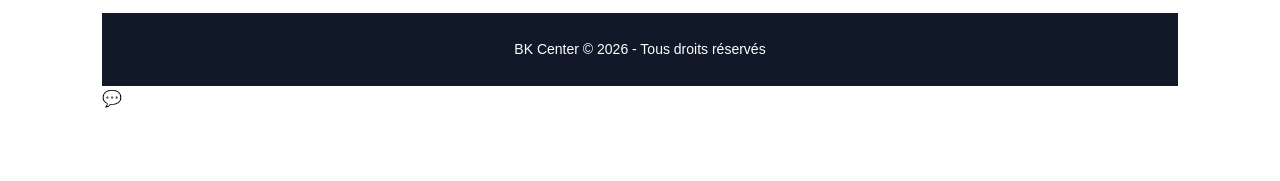
==== commit 1bd2e0c5: "apply new design + css" ====
--- a/index.html
+++ b/index.html
@@ -14,8 +14,7 @@
     <!-- ICONS (VERY IMPORTANT) -->
     <link rel="stylesheet" href="https://cdnjs.cloudflare.com/ajax/libs/font-awesome/6.5.0/css/all.min.css">
 </head>
-
-
+<link rel="stylesheet" href="https://cdnjs.cloudflare.com/ajax/libs/font-awesome/6.5.0/css/all.min.css">
 
 <body>
 <div class="background-animation">
@@ -123,7 +122,14 @@
         <p>BK Center © 2026 - Tous droits réservés</p>
     </footer>
 <!-- WhatsApp Button -->
-<a href="https://wa.me/212650102414" class="whatsapp-btn" target="_blank">
+<!-- WhatsApp Floating Button -->
+<a href="https://wa.me/212650102414?text=Bonjour%20BK%20Center%2C%20je%20veux%20un%20renseignement%20concernant%20une%20impression."
+class="whatsapp-btn"
+target="_blank"
+aria-label="Contactez-nous sur WhatsApp">
+    <i class="fa-brands fa-whatsapp"></i>
+</a>
+
     💬
 </a>
 
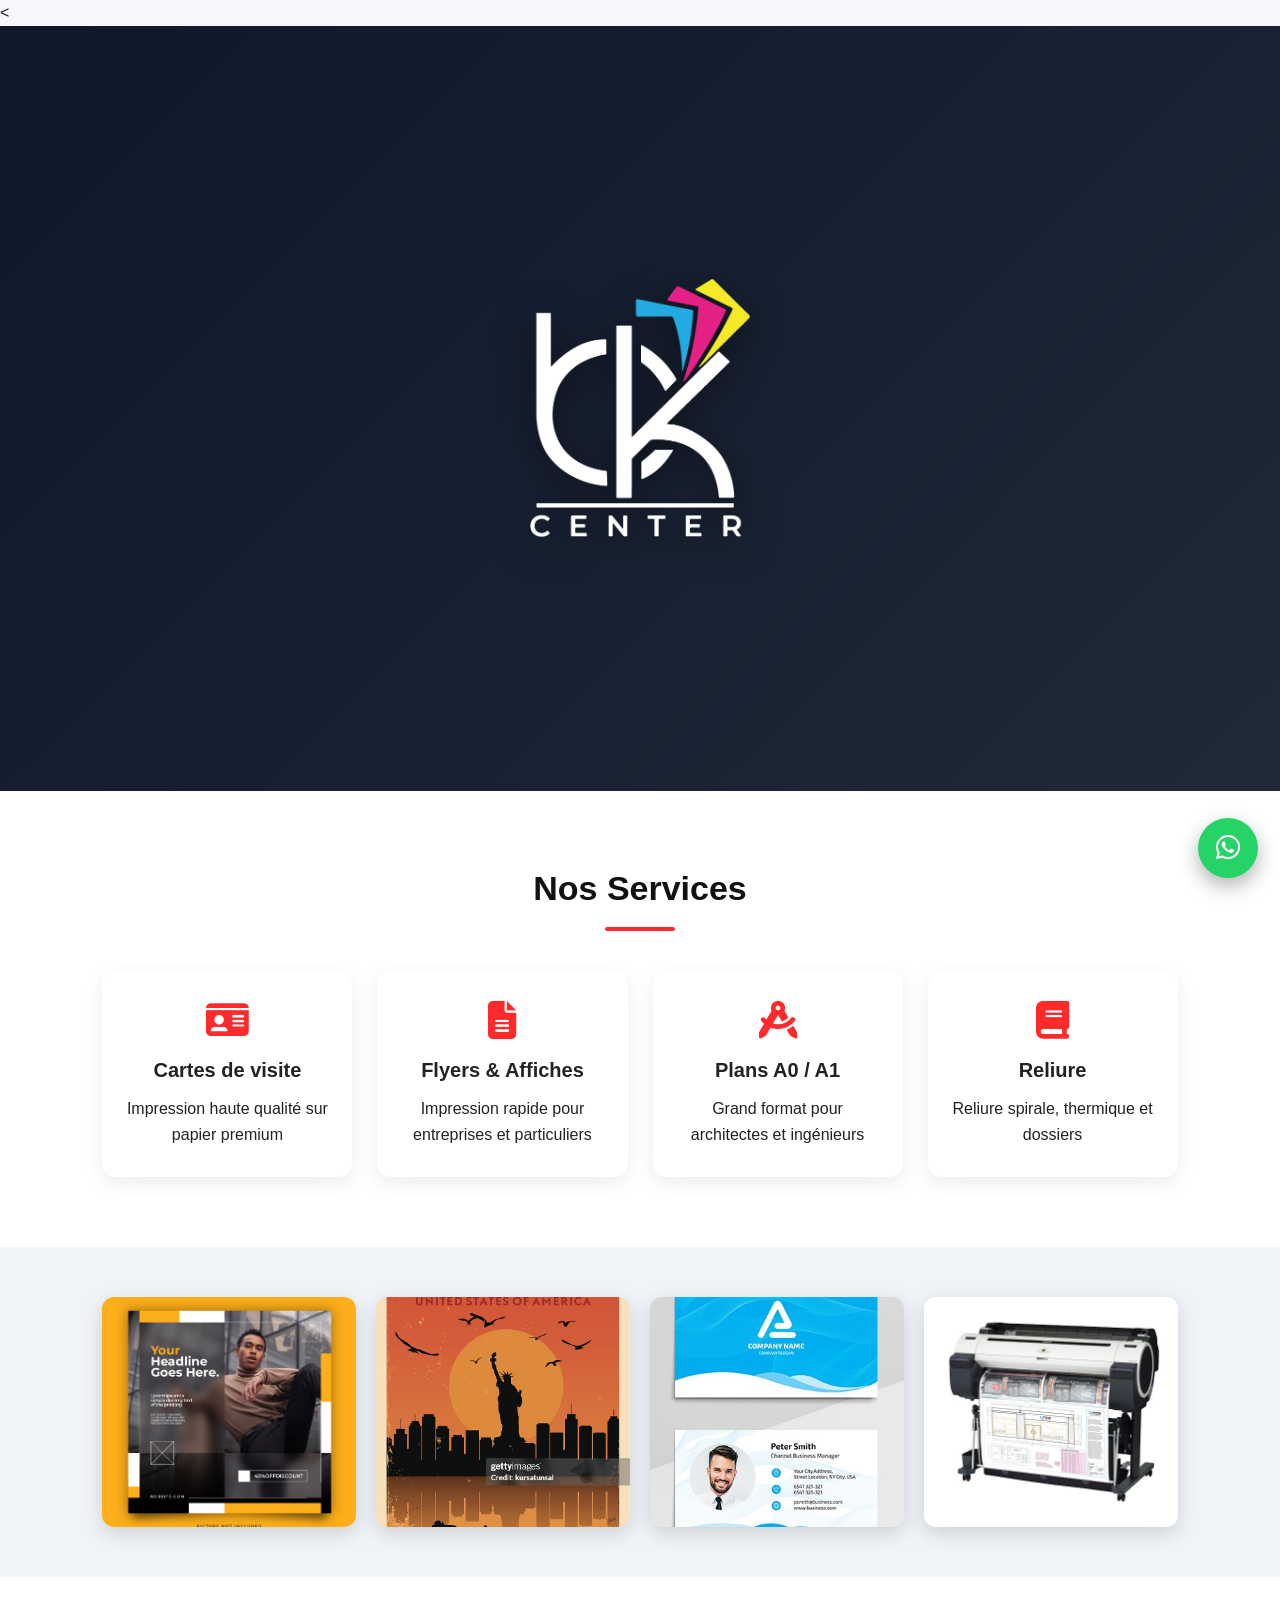
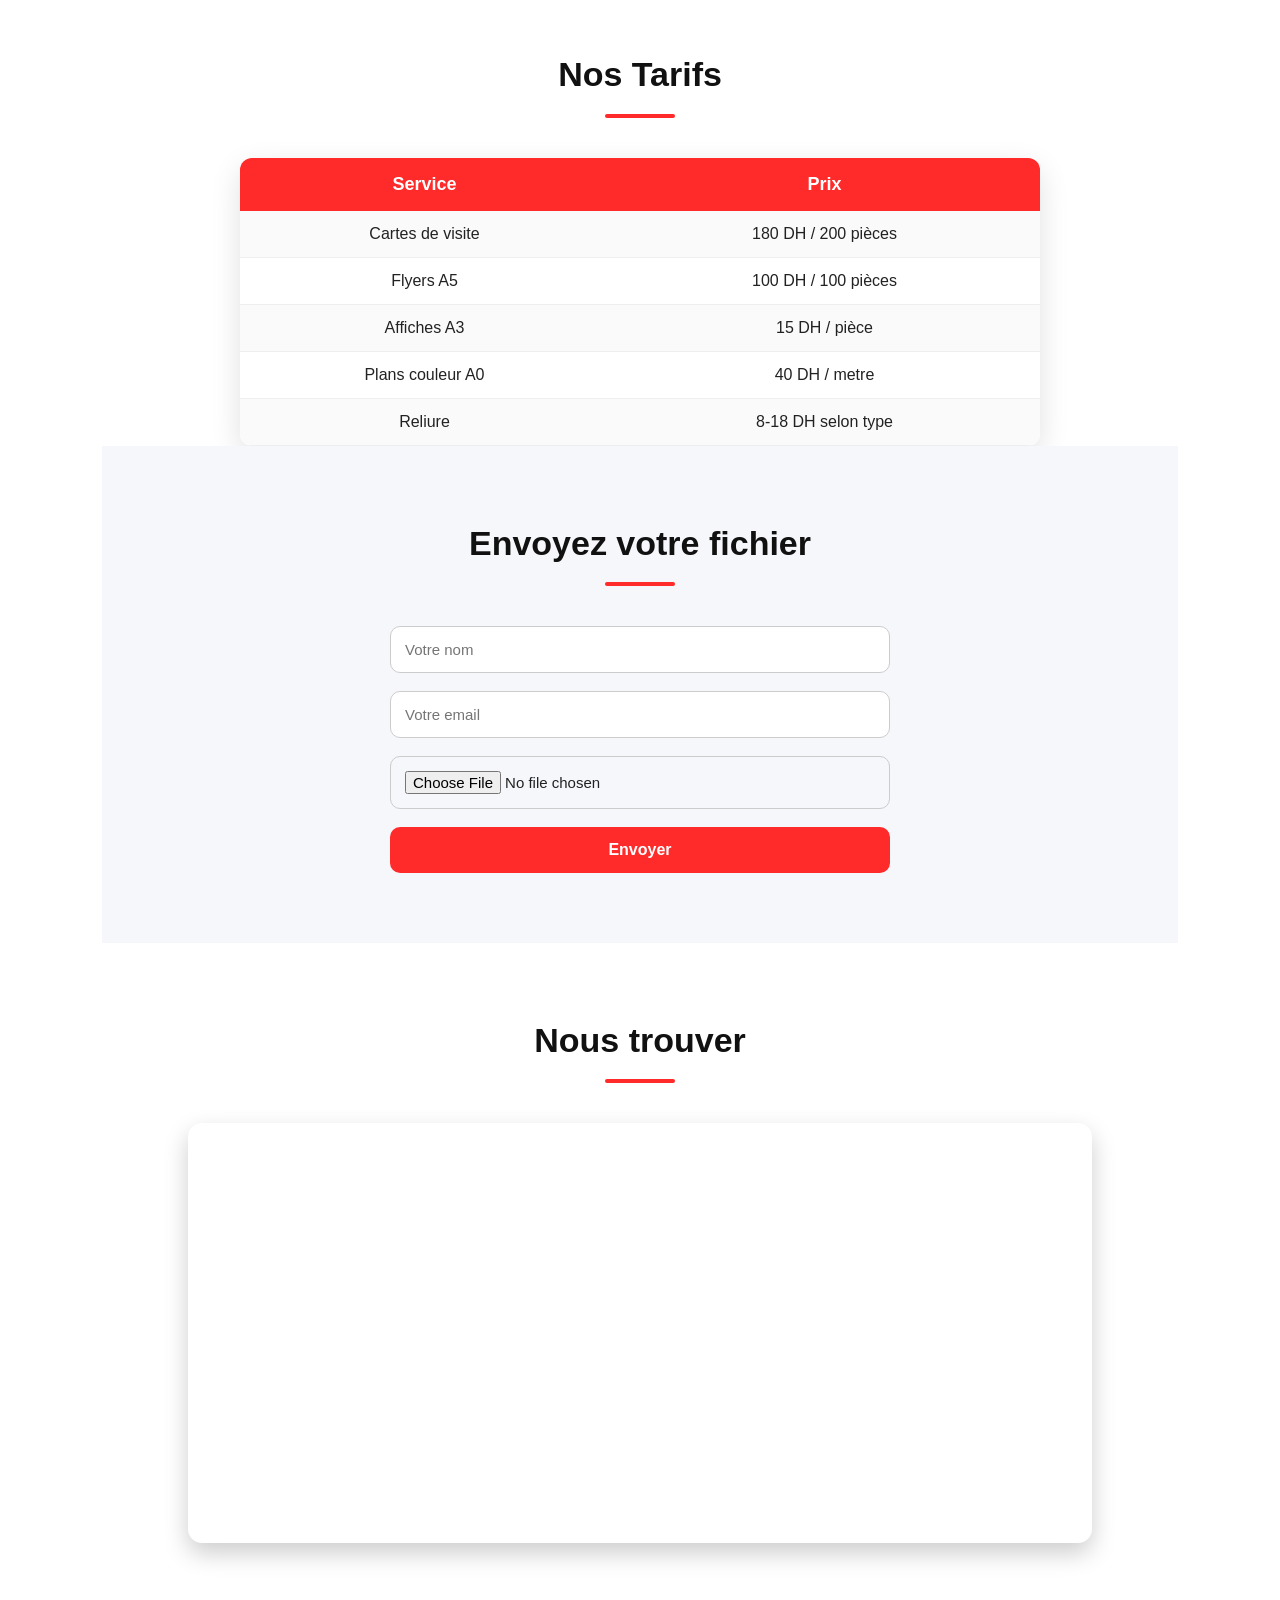
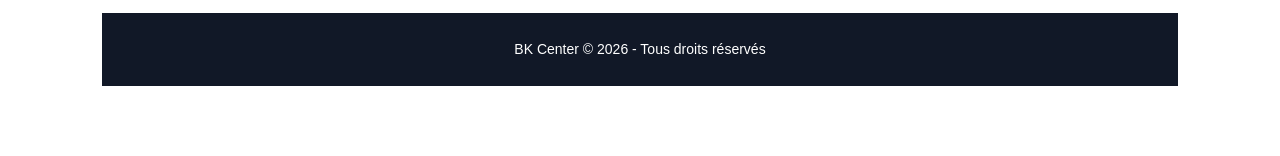
==== commit 645bdaac: "fix mobile cache" ====
--- a/index.html
+++ b/index.html
@@ -9,12 +9,13 @@
     <meta name="author" content="BK Center">
 
     <!-- MAIN CSS -->
-    <link rel="stylesheet" href="style.css">
-
+    <link rel="stylesheet" href="style.css?v=2">
+    
     <!-- ICONS (VERY IMPORTANT) -->
     <link rel="stylesheet" href="https://cdnjs.cloudflare.com/ajax/libs/font-awesome/6.5.0/css/all.min.css">
 </head>
-<link rel="stylesheet" href="https://cdnjs.cloudflare.com/ajax/libs/font-awesome/6.5.0/css/all.min.css">
+
+
 
 <body>
 <div class="background-animation">
@@ -121,7 +122,6 @@
     <footer>
         <p>BK Center © 2026 - Tous droits réservés</p>
     </footer>
-<!-- WhatsApp Button -->
 <!-- WhatsApp Floating Button -->
 <a href="https://wa.me/212650102414?text=Bonjour%20BK%20Center%2C%20je%20veux%20un%20renseignement%20concernant%20une%20impression."
 class="whatsapp-btn"
@@ -130,8 +130,6 @@
     <i class="fa-brands fa-whatsapp"></i>
 </a>
 
-    💬
-</a>
 
 </body>
 </html>
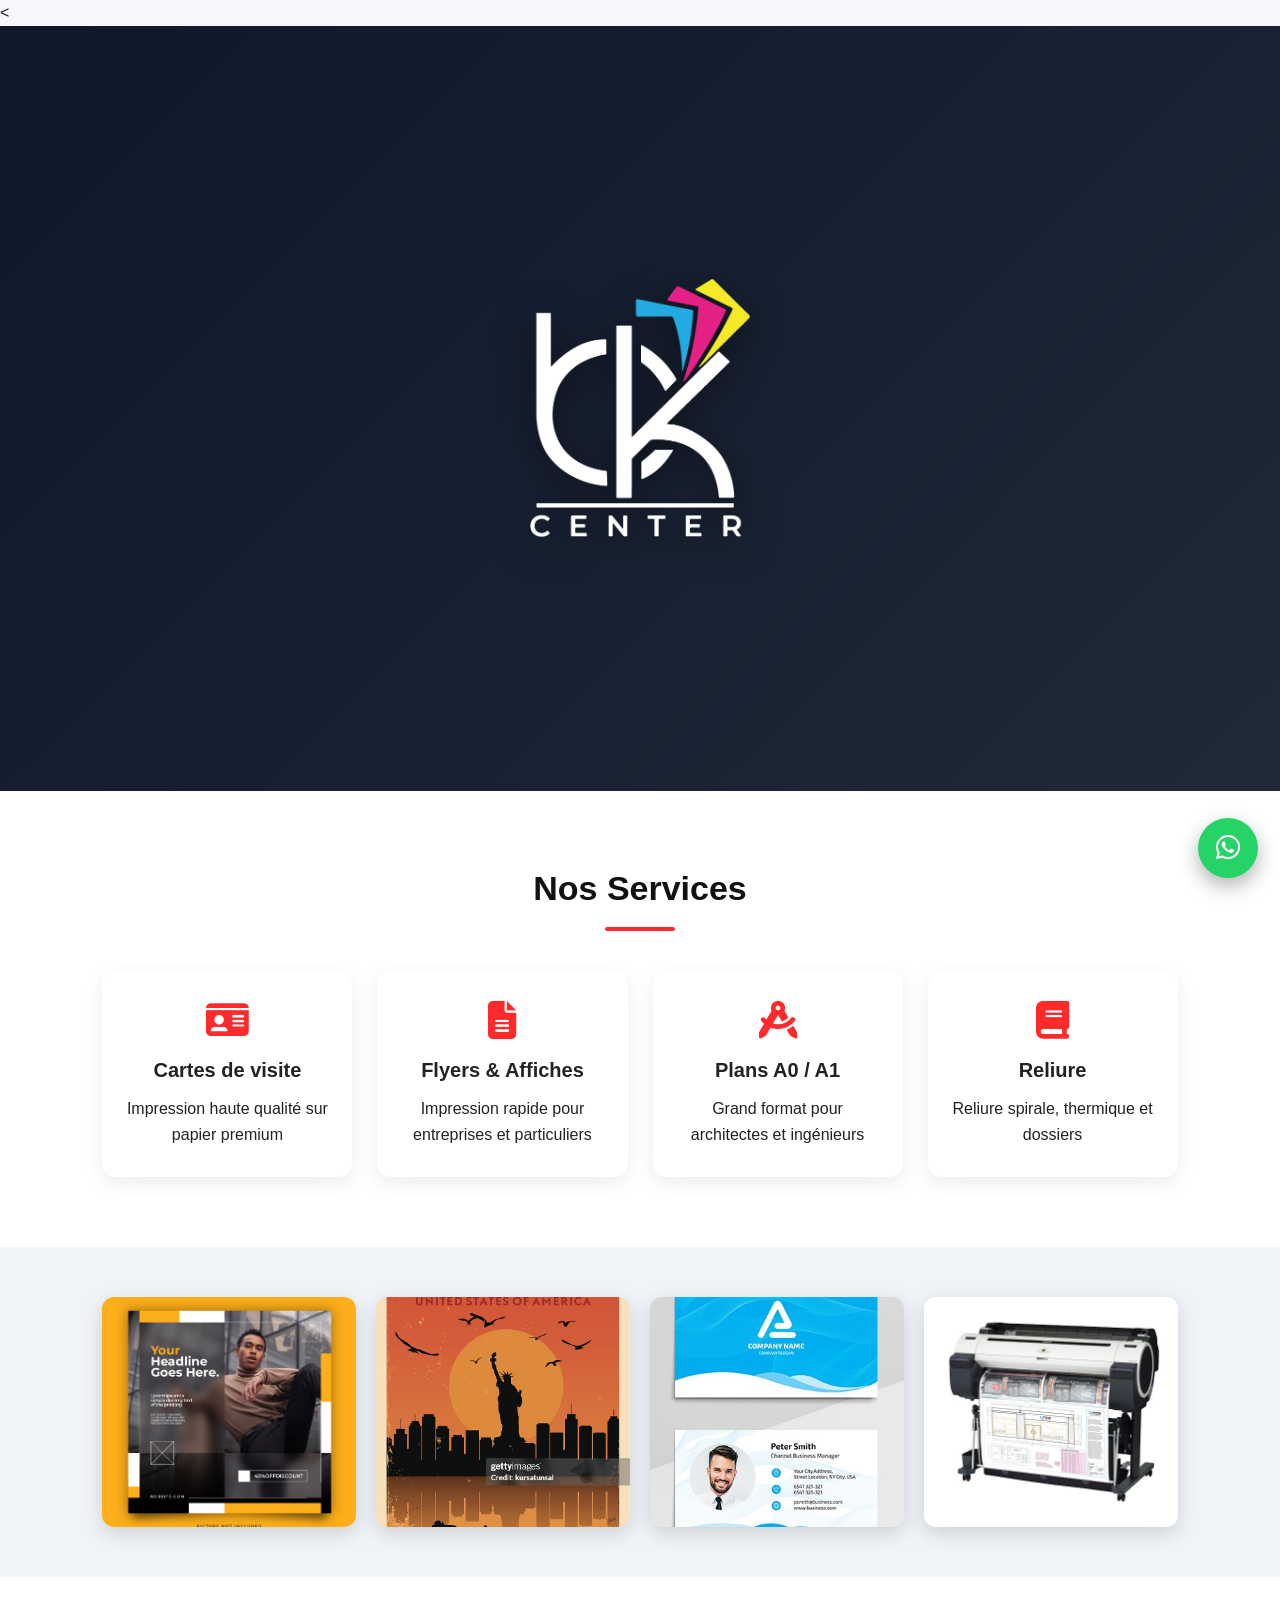
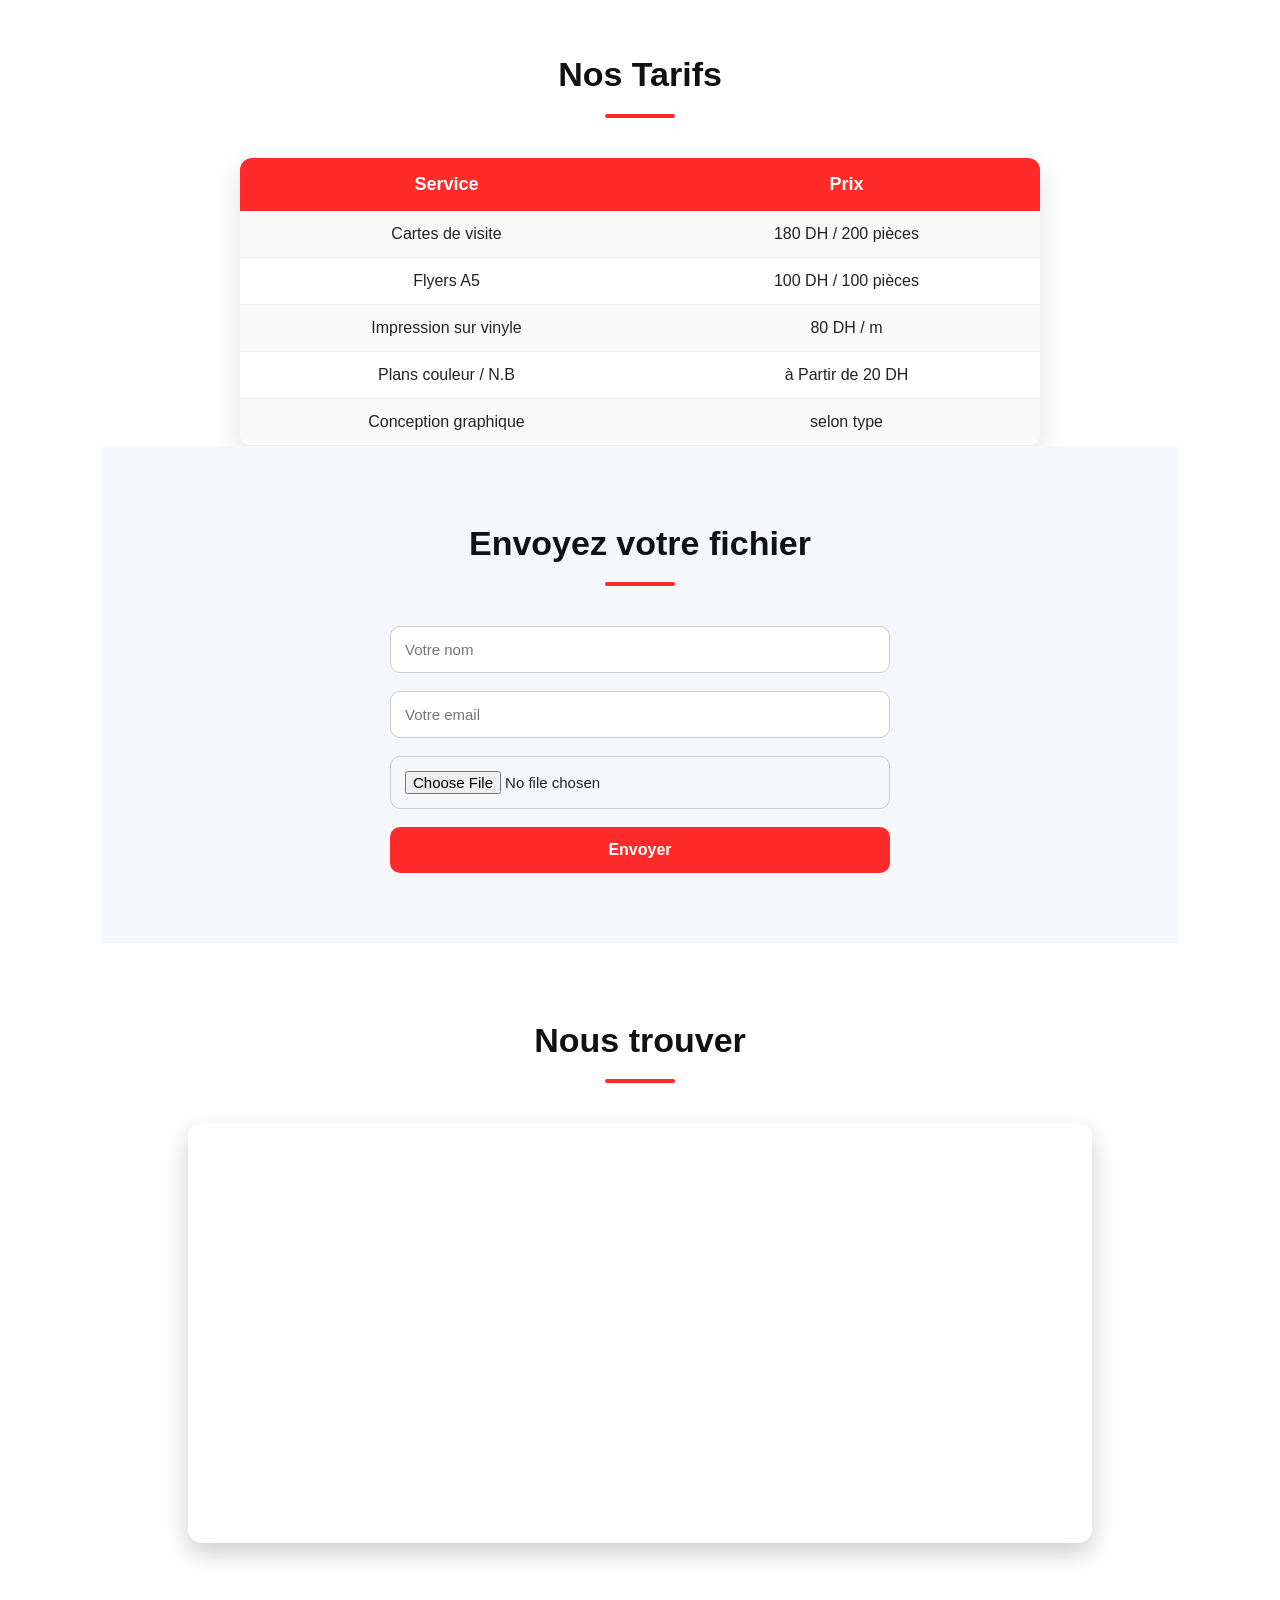
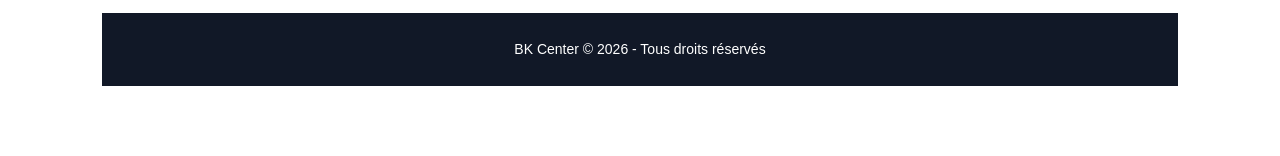
==== commit 735a02b4: "fix mobile cache" ====
--- a/index.html
+++ b/index.html
@@ -10,7 +10,7 @@
 
     <!-- MAIN CSS -->
     <link rel="stylesheet" href="style.css?v=2">
-    
+
     <!-- ICONS (VERY IMPORTANT) -->
     <link rel="stylesheet" href="https://cdnjs.cloudflare.com/ajax/libs/font-awesome/6.5.0/css/all.min.css">
 </head>
@@ -86,16 +86,16 @@
             <td>100 DH / 100 pièces</td>
         </tr>
         <tr>
-            <td>Affiches A3</td>
-            <td>15 DH / pièce</td>
+            <td>Impression sur vinyle</td>
+            <td>80 DH / m</td>
         </tr>
         <tr>
-            <td>Plans couleur A0</td>
-            <td>40 DH / metre </td>
+            <td>Plans couleur / N.B</td>
+            <td>à Partir de 20 DH </td>
         </tr>
         <tr>
-            <td>Reliure</td>
-            <td>8-18 DH selon type</td>
+            <td>Conception graphique</td>
+            <td>selon type</td>
         </tr>
     </table>
 <section class="upload">
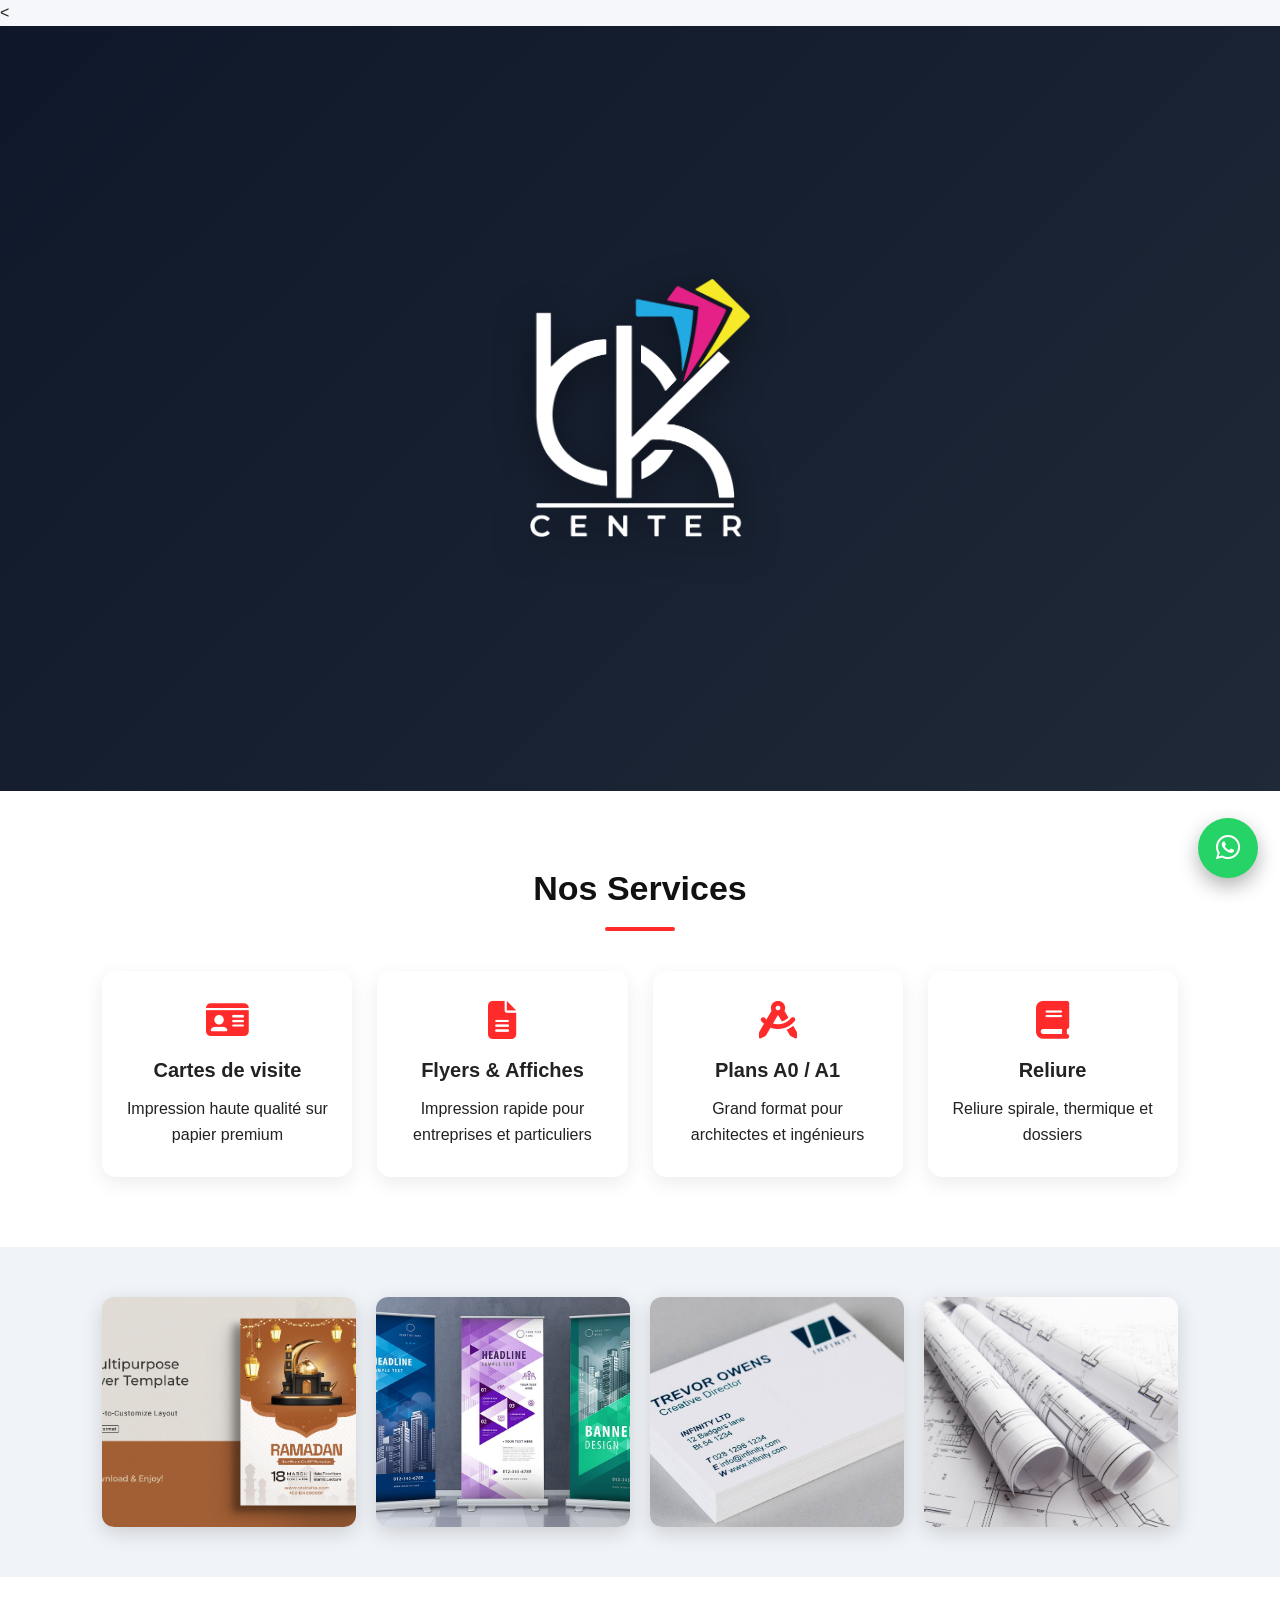
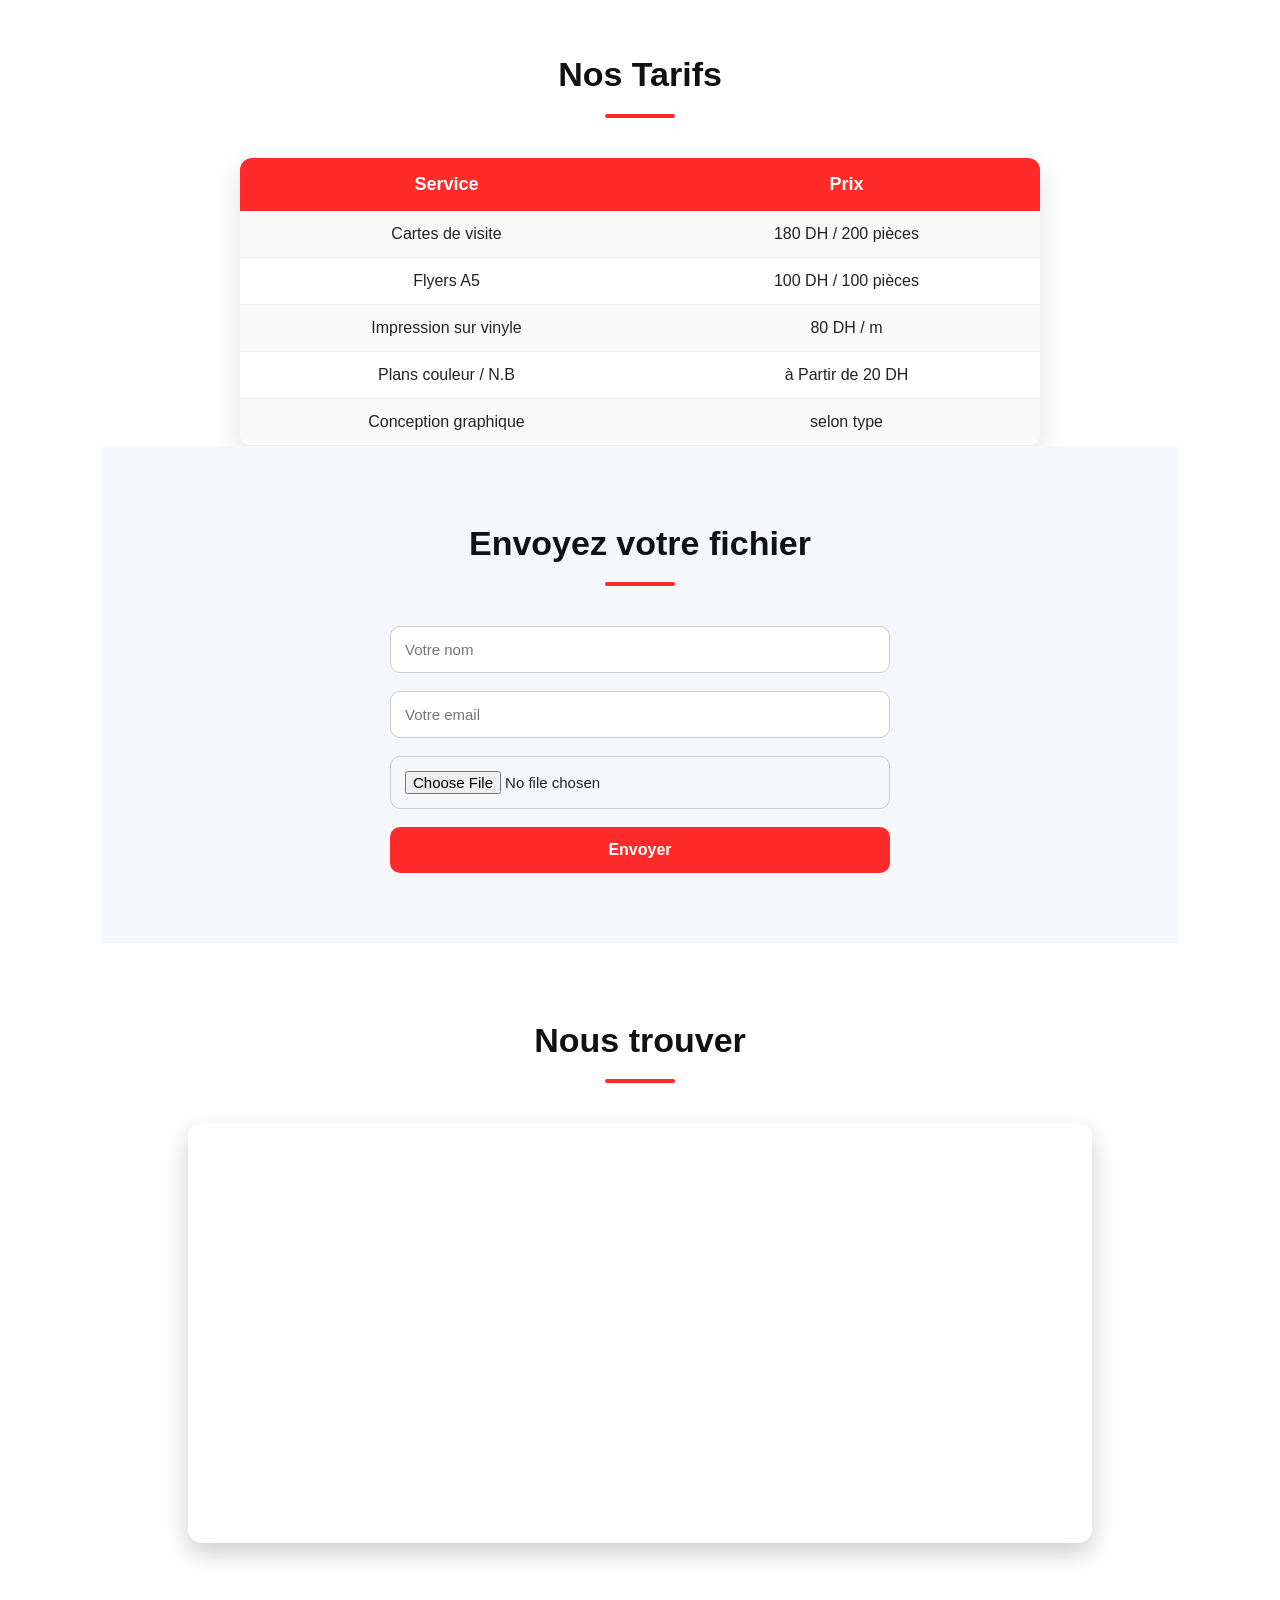
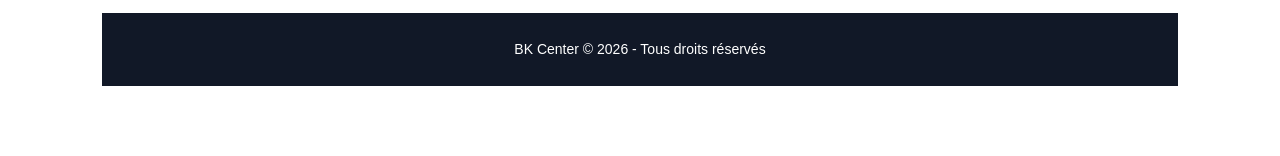
==== commit de3b9f48: "add animated CMYK background" ====
--- a/index.html
+++ b/index.html
@@ -18,13 +18,12 @@
 
 
 <body>
-<div class="background-animation">
-    <span></span>
-    <span></span>
-    <span></span>
-    <span></span>
-    <span></span>
+<div class="ink-background">
+    <div class="ink cyan"></div>
+    <div class="ink magenta"></div>
+    <div class="ink yellow"></div>
 </div>
+    <header>
 
 <section class="hero-section">
     <div class="hero">
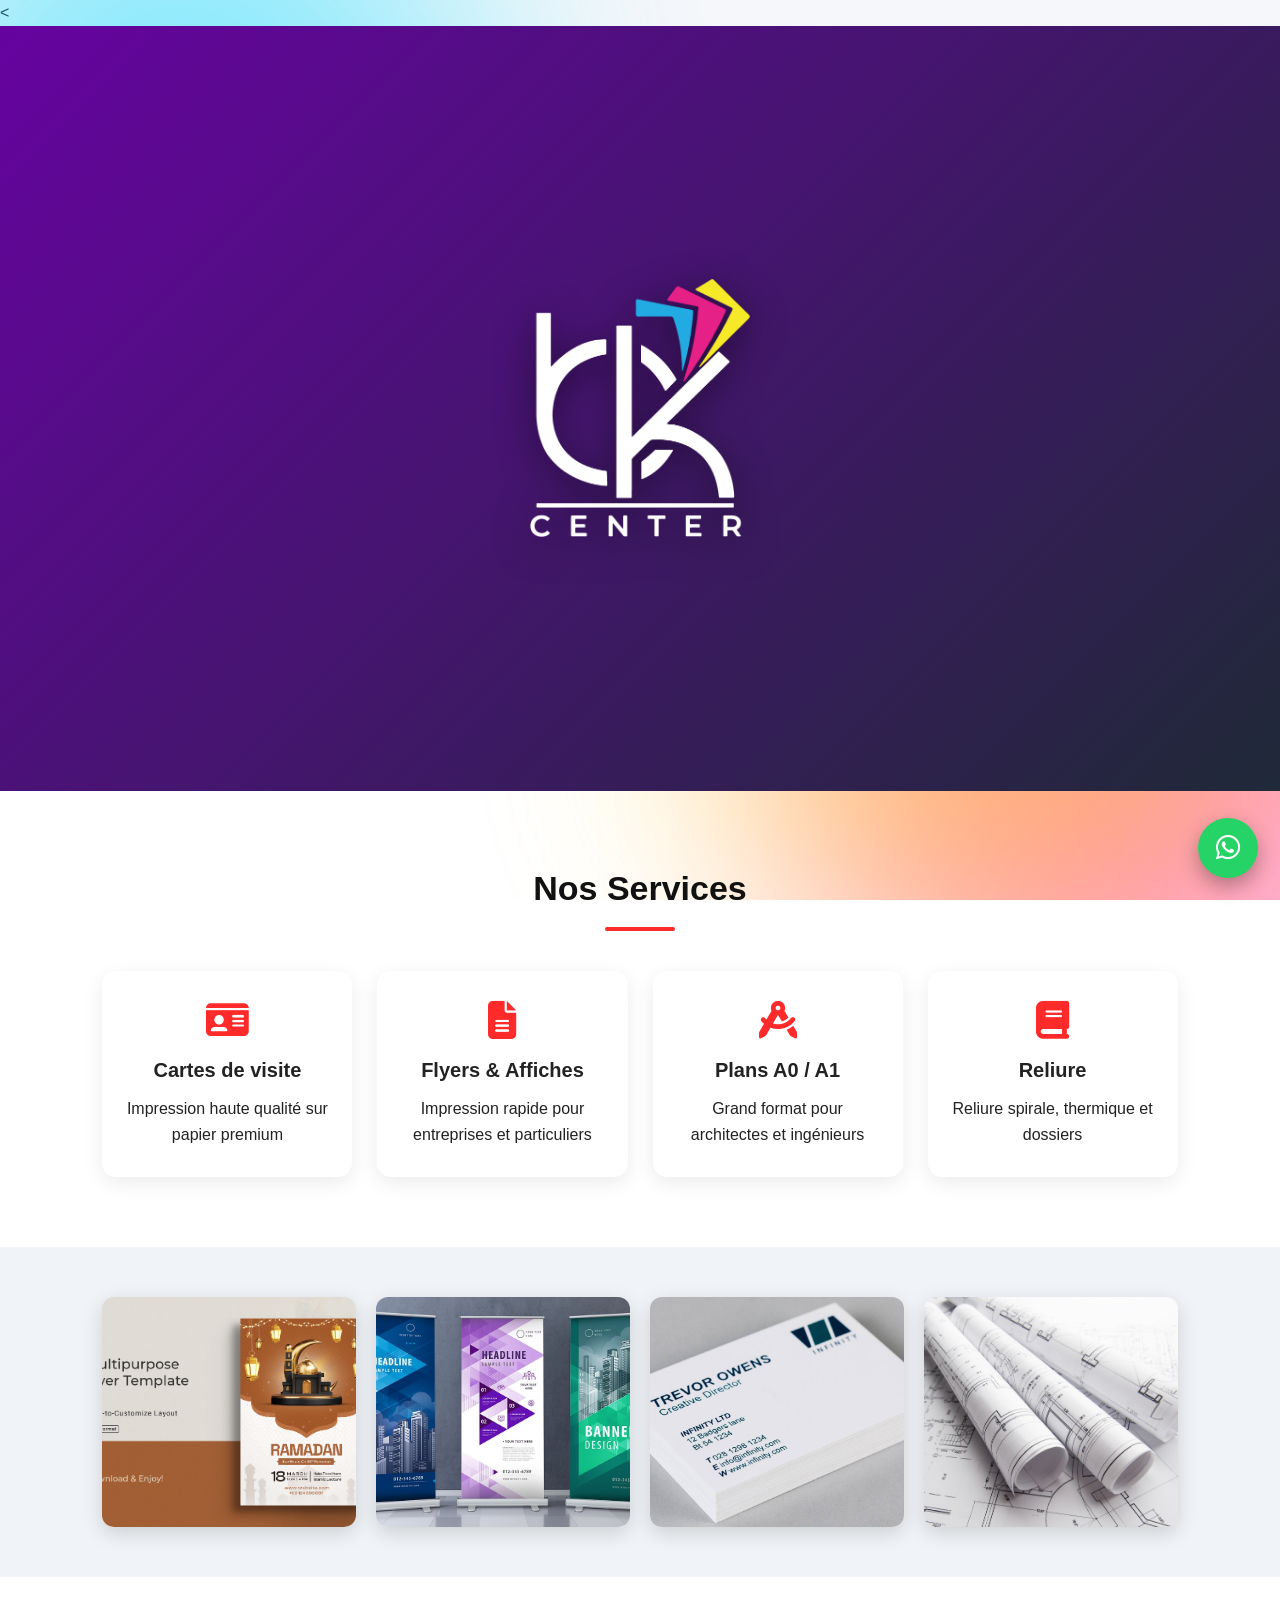
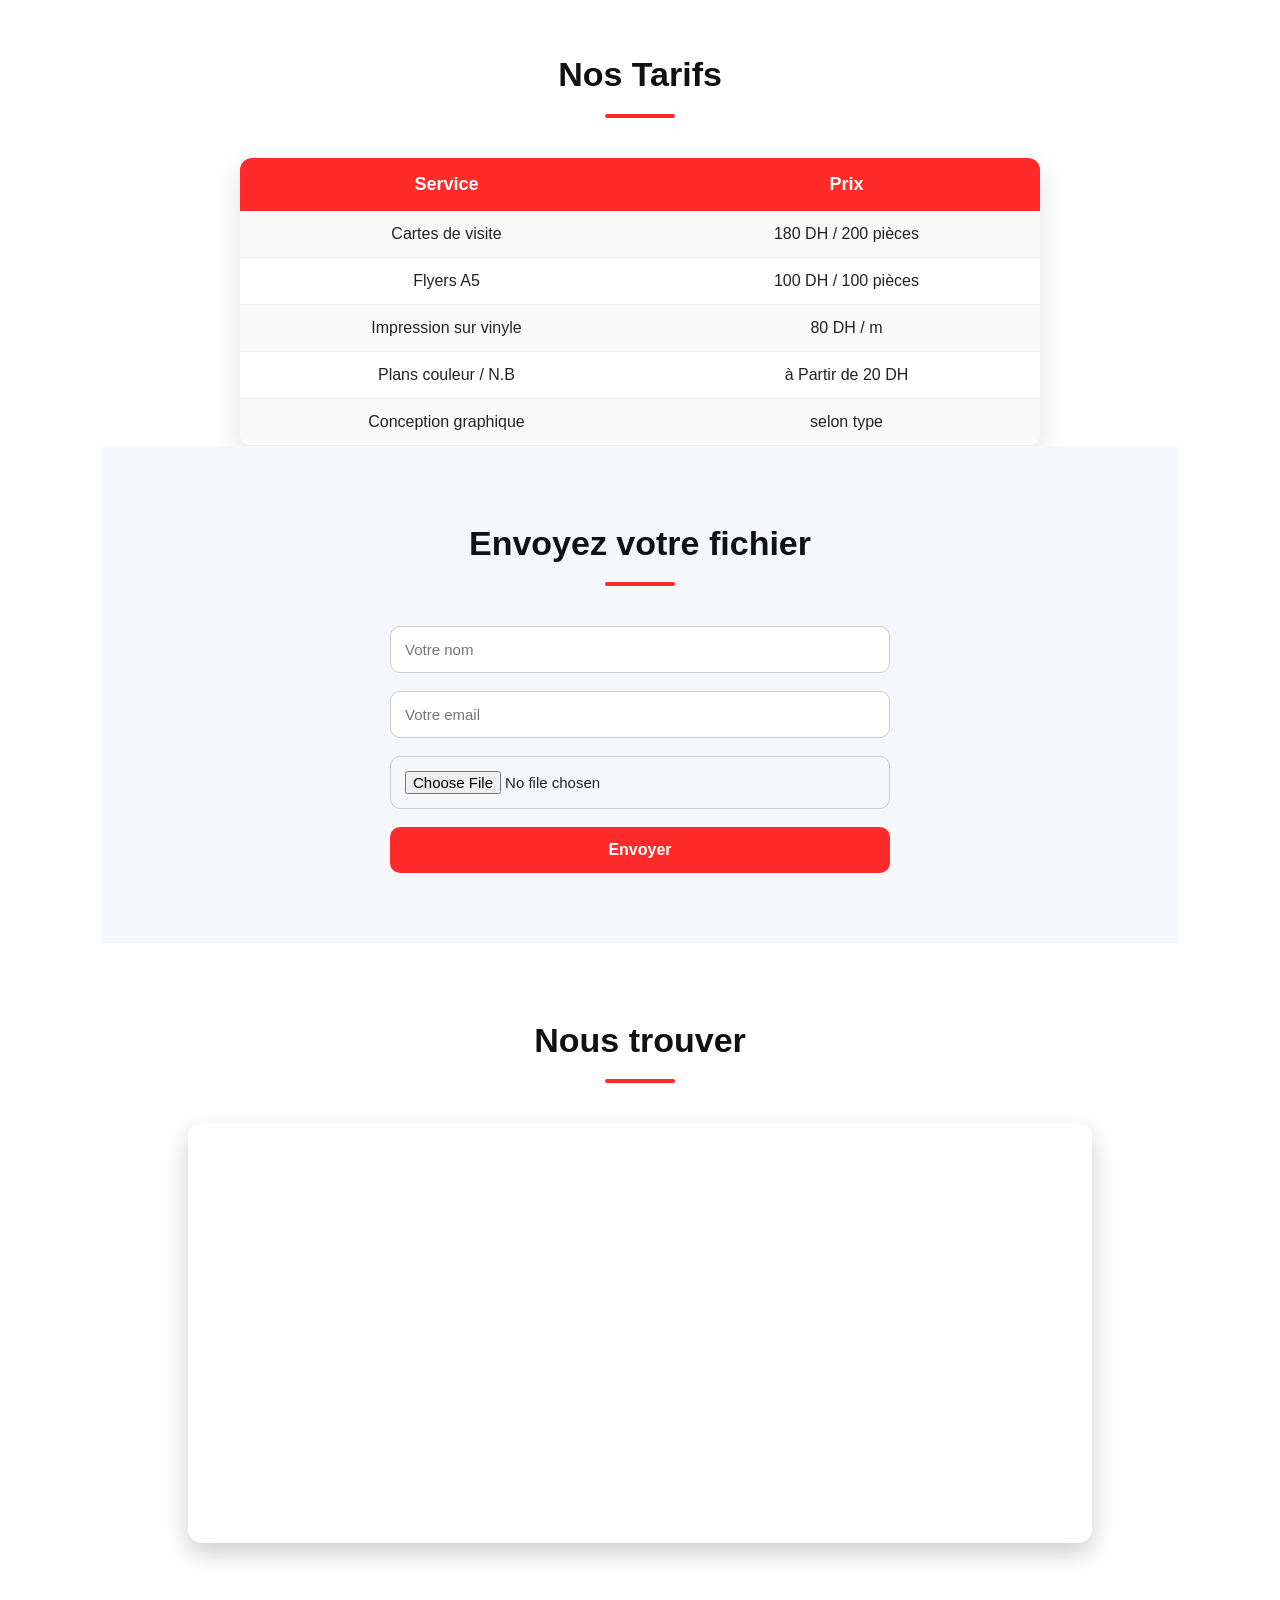
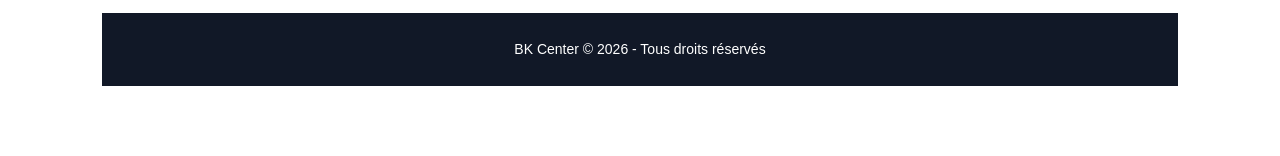
==== commit 890ee835: "bk center app" ====
--- a/index.html
+++ b/index.html
@@ -13,7 +13,9 @@
 
     <!-- ICONS (VERY IMPORTANT) -->
     <link rel="stylesheet" href="https://cdnjs.cloudflare.com/ajax/libs/font-awesome/6.5.0/css/all.min.css">
-</head>
+</head><link rel="manifest" href="manifest.json">
+<meta name="theme-color" content="#6b3fd1">
+
 
 
 
@@ -129,6 +131,12 @@
     <i class="fa-brands fa-whatsapp"></i>
 </a>
 
+<script>
+if ('serviceWorker' in navigator) {
+  navigator.serviceWorker.register('sw.js')
+    .then(() => console.log("BK Center App Ready"));
+}
+</script>
 
 </body>
 </html>
--- a/style.css
+++ b/style.css
@@ -45,7 +45,8 @@
     justify-content:center;
     position:relative;
     overflow:hidden;
-    background:linear-gradient(135deg,#0f172a,#1f2937);
+    background:linear-gradient(135deg,#6603a0,#1f2937);
+    
 }
 
 /* logo */
@@ -285,4 +286,73 @@
     table{
         font-size:14px;
     }
-}
+}/* ================= CMYK PRINTING ANIMATED BACKGROUND ================= */
+
+.ink-background{
+    position:absolute;
+    top:0;
+    left:0;
+    width:100%;
+    height:100%;
+    overflow:hidden;
+    z-index:0;
+}
+
+.hero{
+    position:relative;
+    z-index:2;
+}
+
+/* Ink blobs */
+.ink{
+    position:absolute;
+    width:600px;
+    height:600px;
+    border-radius:50%;
+    filter:blur(120px);
+    opacity:0.45;
+    animation:floatInk 18s ease-in-out infinite;
+}
+
+/* Cyan */
+.cyan{
+    background:#00d8ff;
+    top:-150px;
+    left:-120px;
+    animation-delay:0s;
+}
+
+/* Magenta */
+.magenta{
+    background:#ff00a6;
+    bottom:-180px;
+    right:-150px;
+    animation-delay:4s;
+}
+
+/* Yellow */
+.yellow{
+    background:#ffd500;
+    top:40%;
+    left:55%;
+    animation-delay:8s;
+}
+
+@keyframes floatInk{
+    0%{
+        transform:translate(0,0) scale(1);
+    }
+    25%{
+        transform:translate(80px,-60px) scale(1.1);
+    }
+    50%{
+        transform:translate(-60px,80px) scale(0.95);
+    }
+    75%{
+        transform:translate(40px,40px) scale(1.05);
+    }
+    100%{
+        transform:translate(0,0) scale(1);
+    }
+}
+
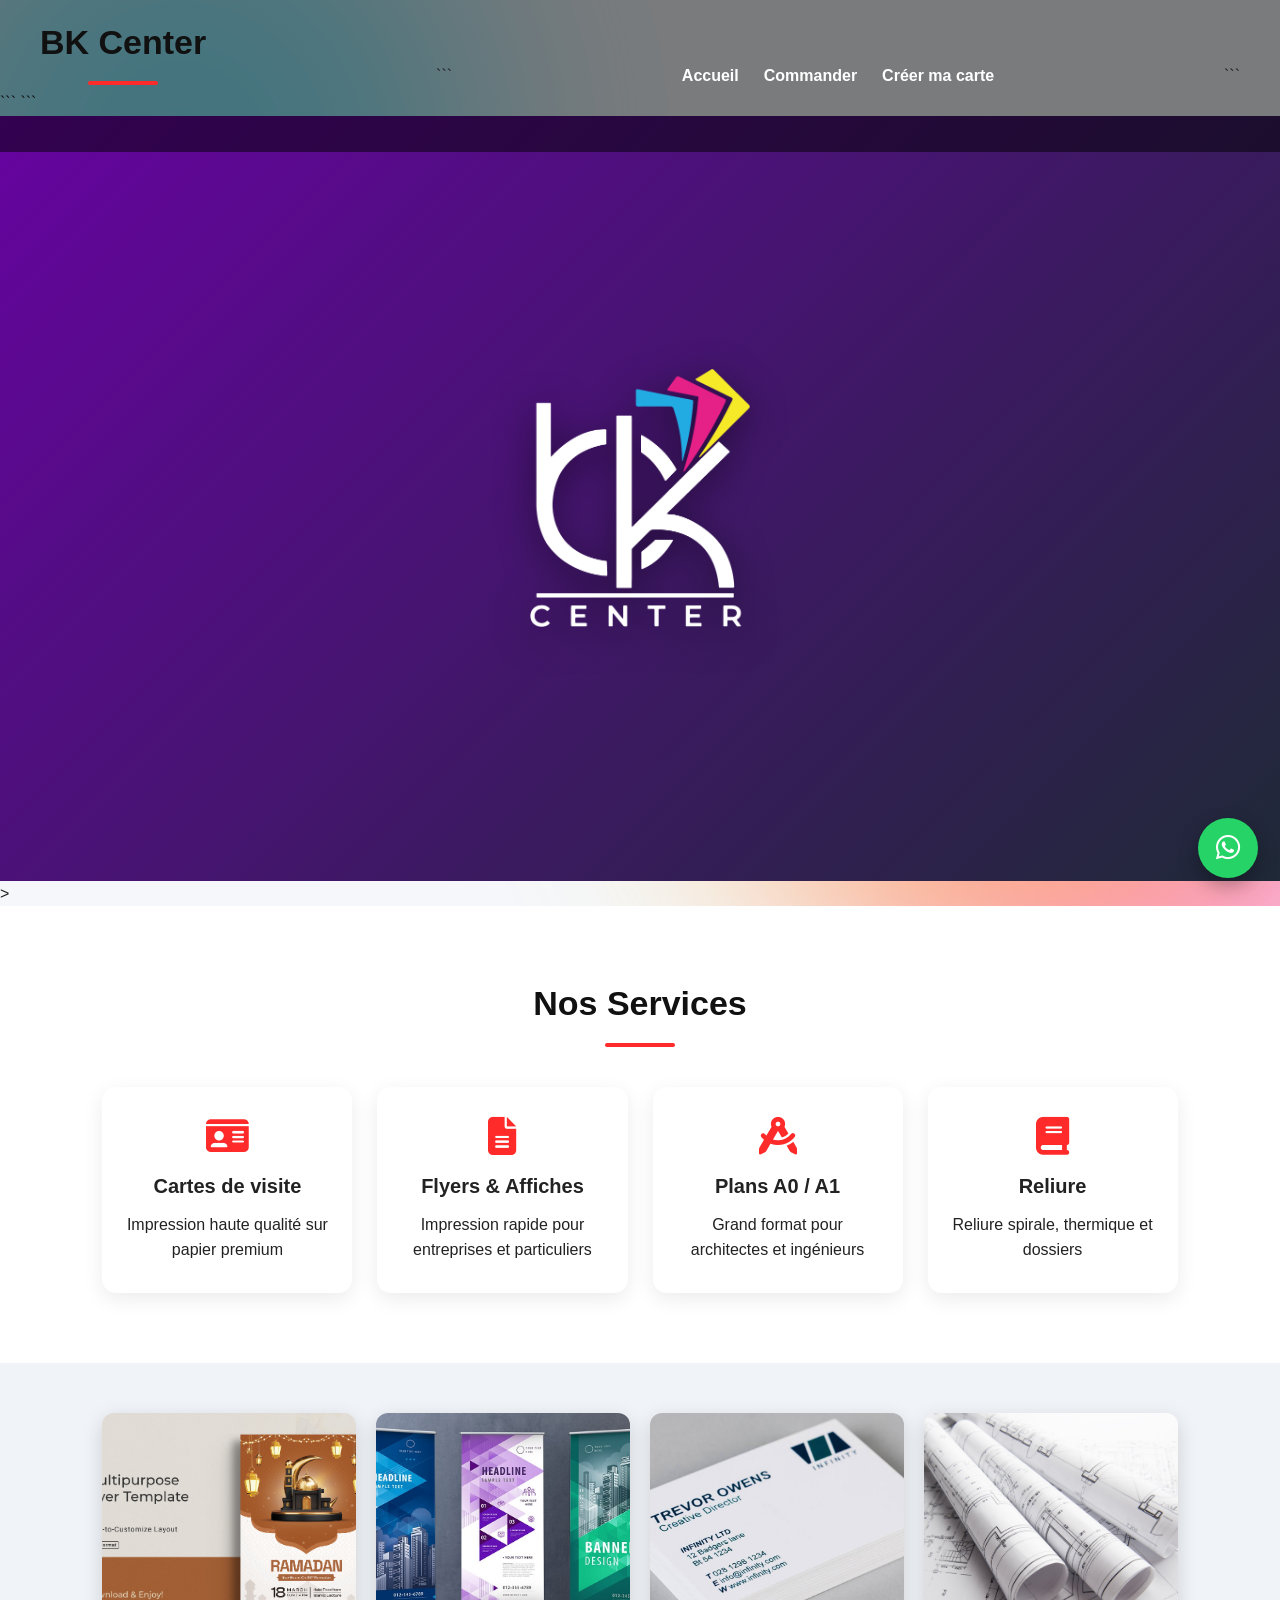
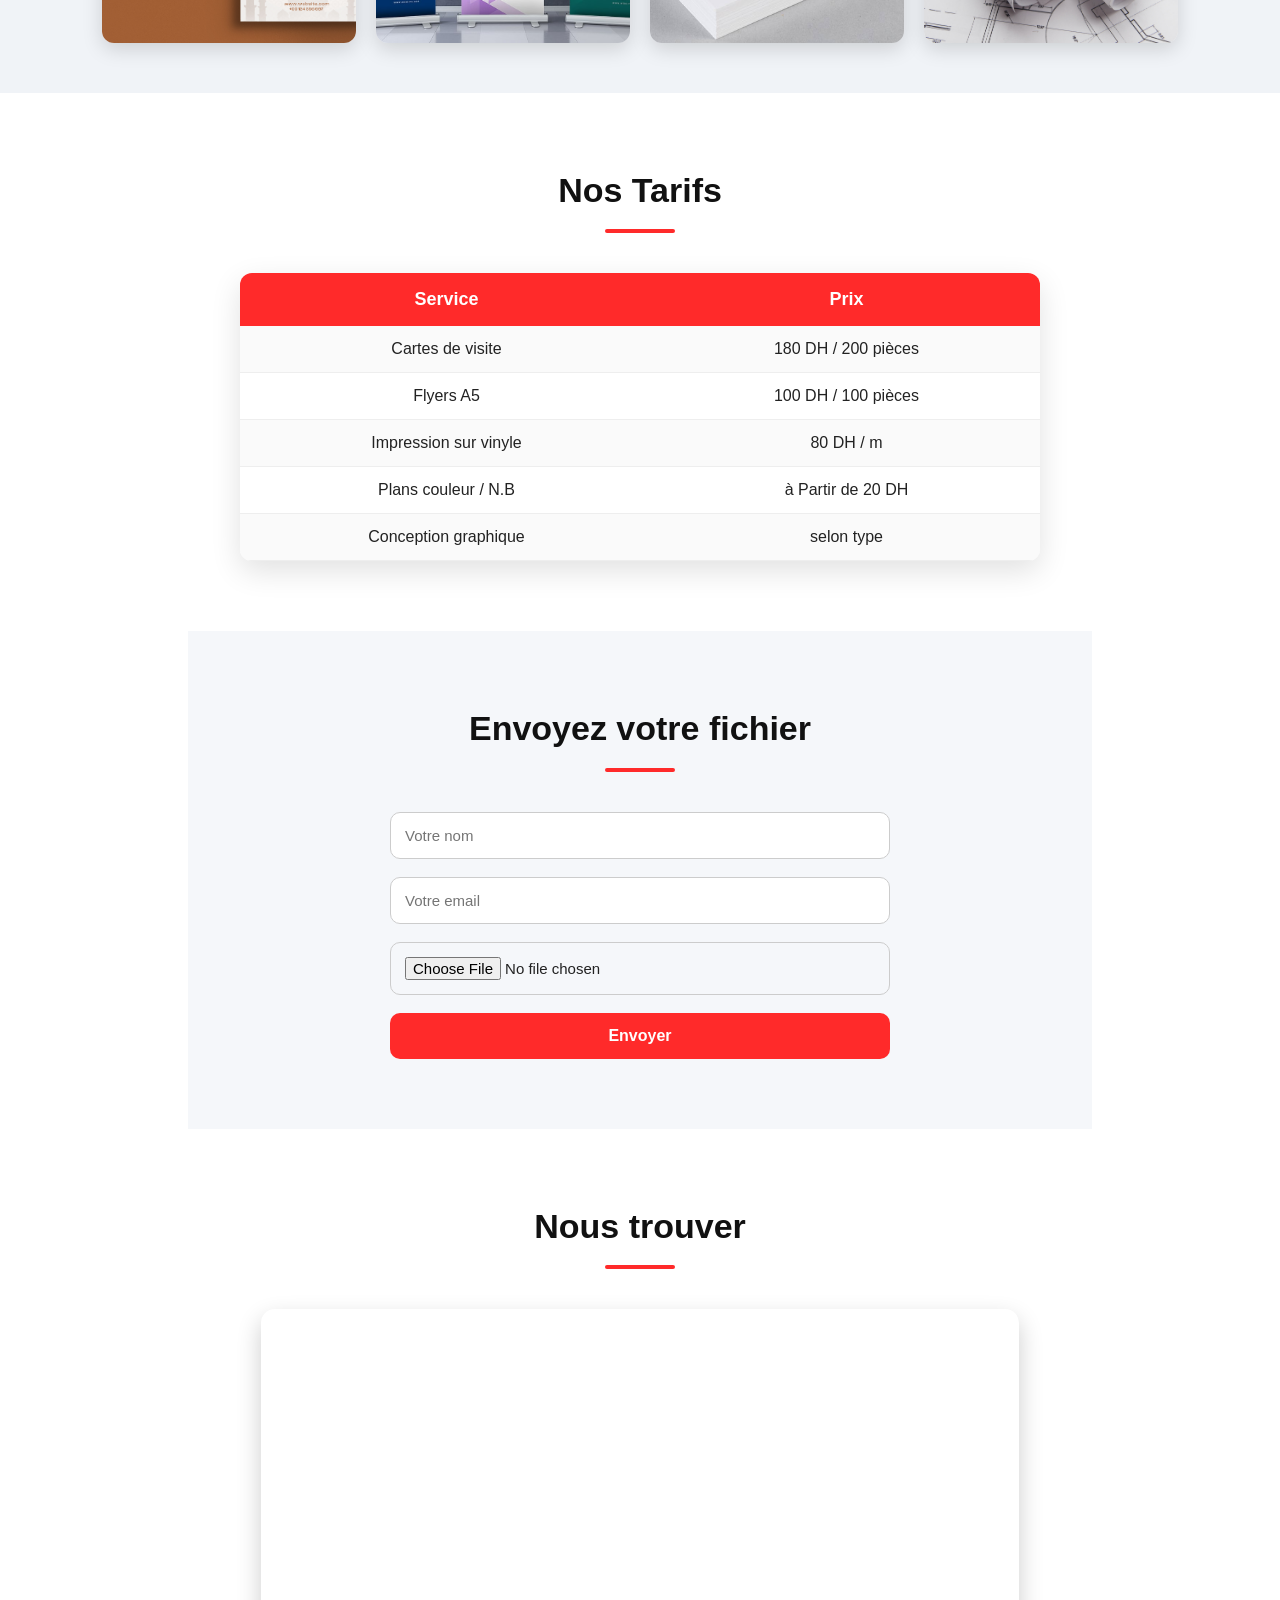
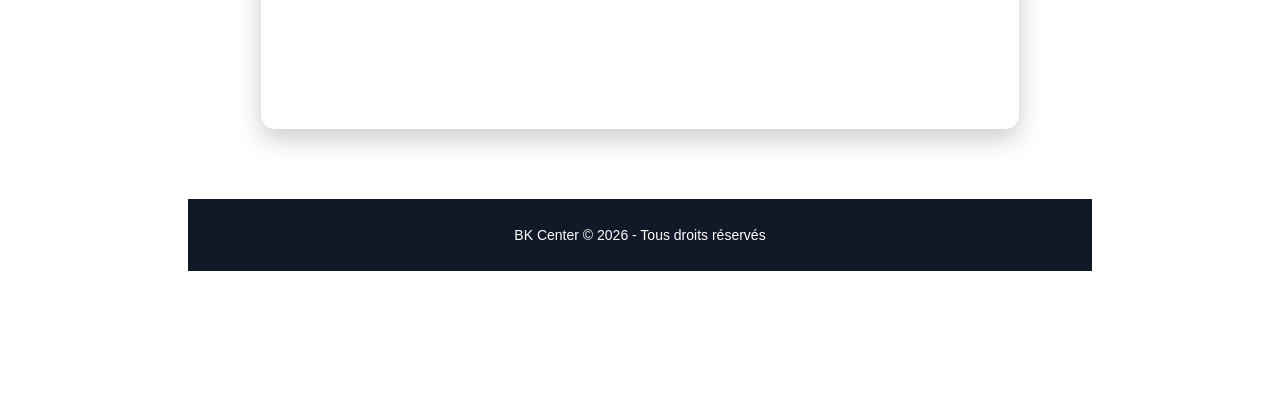
==== commit 6c49d11b: "Update website" ====
--- a/index.html
+++ b/index.html
@@ -1,20 +1,26 @@
-<<head>
+<head>
     <meta charset="UTF-8">
     <meta name="viewport" content="width=device-width, initial-scale=1.0">
 
-    <title>BK Center - Impression Numérique à Rabat</title>
+```
+<title>BK Center - Impression Numérique à Rabat</title>
 
-    <meta name="description" content="BK Center. Flyers, cartes de visite, affiches, plans A0/A1.">
-    <meta name="keywords" content="impression numérique, flyer, carte de visite, plan A0, affiches, Rabat">
-    <meta name="author" content="BK Center">
+<meta name="description" content="BK Center. Flyers, cartes de visite, affiches, plans A0/A1.">
+<meta name="keywords" content="impression numérique, flyer, carte de visite, plan A0, affiches, Rabat">
+<meta name="author" content="BK Center">
 
-    <!-- MAIN CSS -->
-    <link rel="stylesheet" href="style.css?v=2">
+<link rel="stylesheet" href="style.css?v=2">
 
-    <!-- ICONS (VERY IMPORTANT) -->
-    <link rel="stylesheet" href="https://cdnjs.cloudflare.com/ajax/libs/font-awesome/6.5.0/css/all.min.css">
-</head><link rel="manifest" href="manifest.json">
+<!-- PWA APP -->
+<link rel="manifest" href="manifest.json">
 <meta name="theme-color" content="#6b3fd1">
+
+<!-- ICONS -->
+<link rel="stylesheet" href="https://cdnjs.cloudflare.com/ajax/libs/font-awesome/6.5.0/css/all.min.css">
+```
+
+</head>
+
 
 
 
@@ -27,9 +33,30 @@
 </div>
     <header>
 
+<header>
+
+<nav class="navbar">
+    <h2 class="brand">BK Center</h2>
+
+```
+<ul class="nav-links">
+    <li><a href="index.html">Accueil</a></li>
+    <li><a href="order.html">Commander</a></li>
+    <li><a href="card.html">Créer ma carte</a></li>
+</ul>
+```
+
+</nav>
+
 <section class="hero-section">
     <div class="hero">
         <img src="logo.png" class="logo">
+    </div>
+</section>
+
+</header>
+
+>
         
         
     </div>
@@ -99,6 +126,8 @@
             <td>selon type</td>
         </tr>
     </table>
+    <section>
+
 <section class="upload">
     <h2>Envoyez votre fichier</h2>
     <form action="YOUR_FORMSPREE_URL" method="POST" enctype="multipart/form-data">
--- a/style.css
+++ b/style.css
@@ -289,14 +289,15 @@
 }/* ================= CMYK PRINTING ANIMATED BACKGROUND ================= */
 
 .ink-background{
-    position:absolute;
-    top:0;
-    left:0;
-    width:100%;
-    height:100%;
-    overflow:hidden;
-    z-index:0;
-}
+position: fixed;
+top:0;
+left:0;
+width:100%;
+height:100%;
+z-index:-1;
+pointer-events:none;
+}
+
 
 .hero{
     position:relative;
@@ -354,5 +355,43 @@
     100%{
         transform:translate(0,0) scale(1);
     }
-}
-
+}/* ===== NAVBAR VISIBILITY FIX ===== */
+
+.navbar{
+position:fixed;
+top:0;
+left:0;
+width:100%;
+background: rgba(0,0,0,0.5);
+padding:15px 40px;
+display:flex;
+justify-content:space-between;
+align-items:center;
+z-index:9999;
+}
+
+.nav-links{
+display:flex;
+list-style:none;
+gap:25px;
+margin:0;
+}
+
+.nav-links a{
+color:white;
+text-decoration:none;
+font-weight:bold;
+}
+
+.nav-links a:hover
+
+.brand{
+color:white;
+}
+
+/* push content below navbar */
+body{
+padding-top:90px;
+}
+
+
